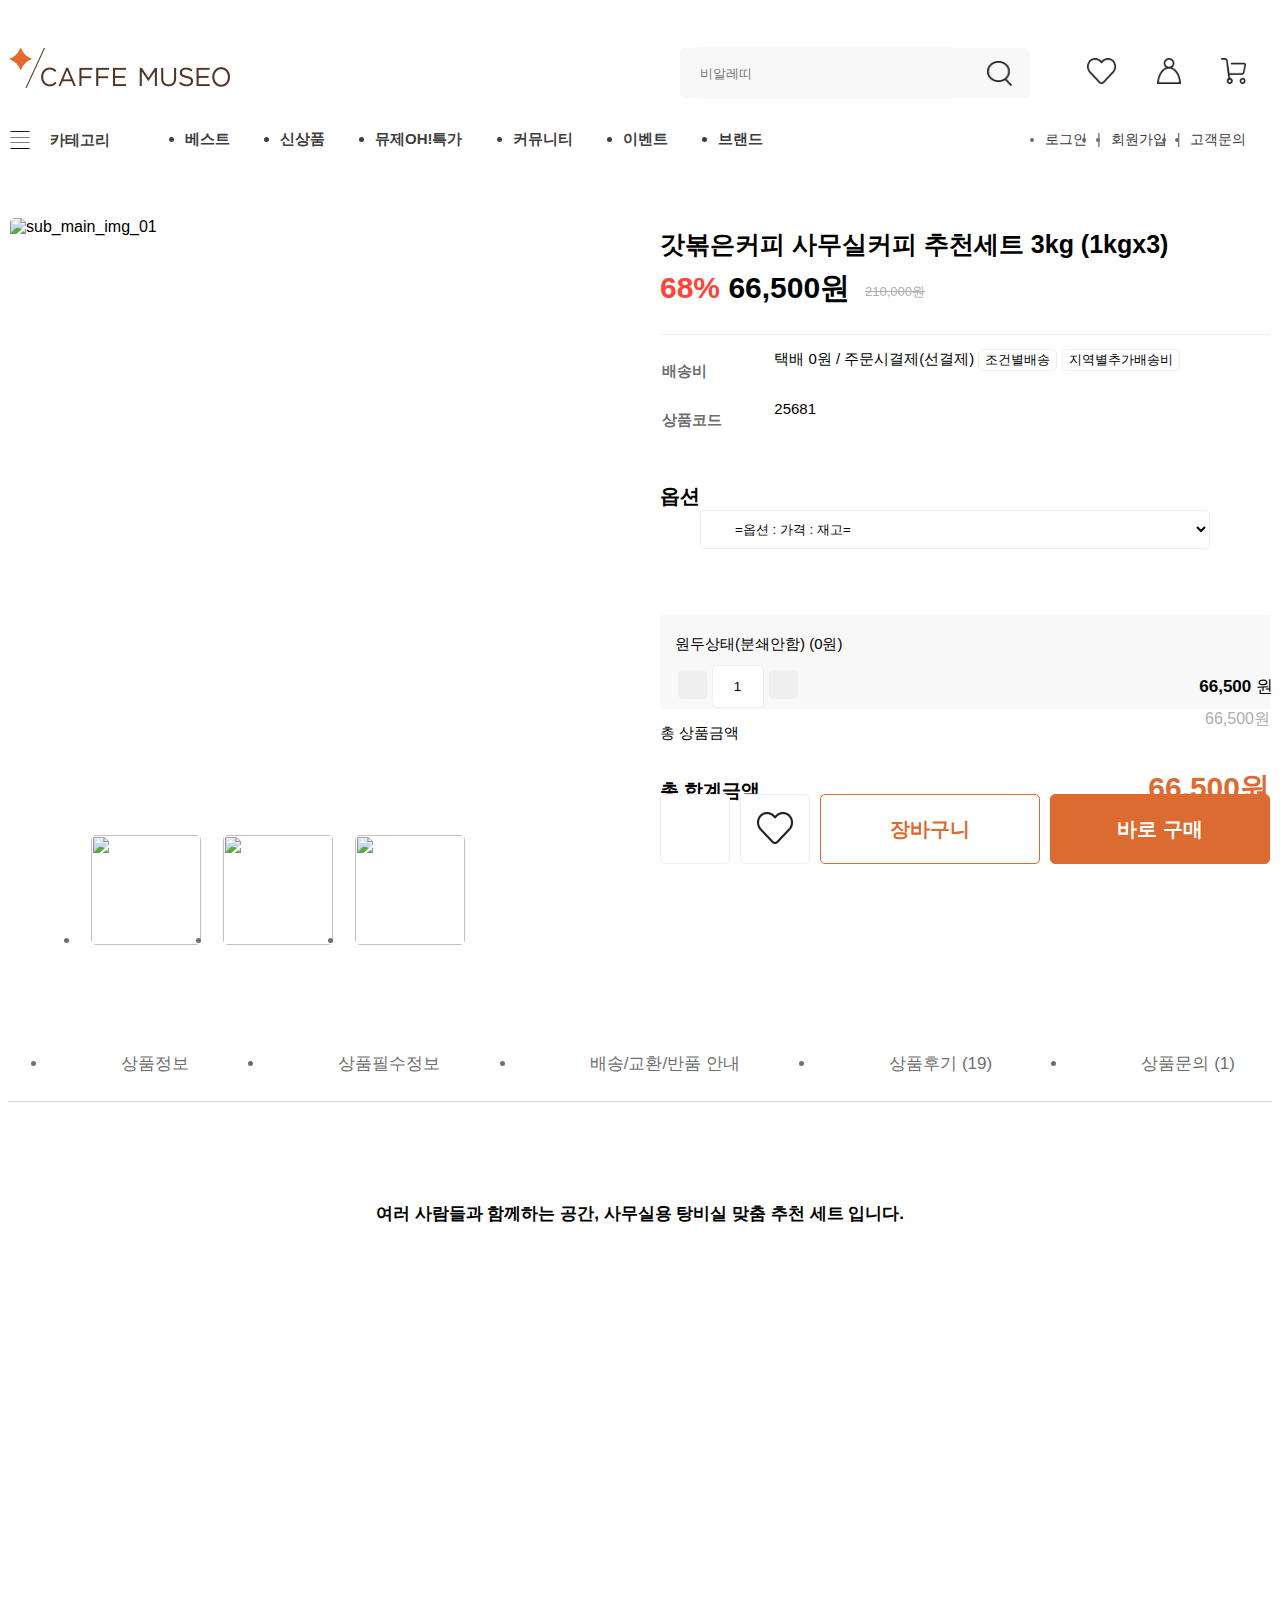
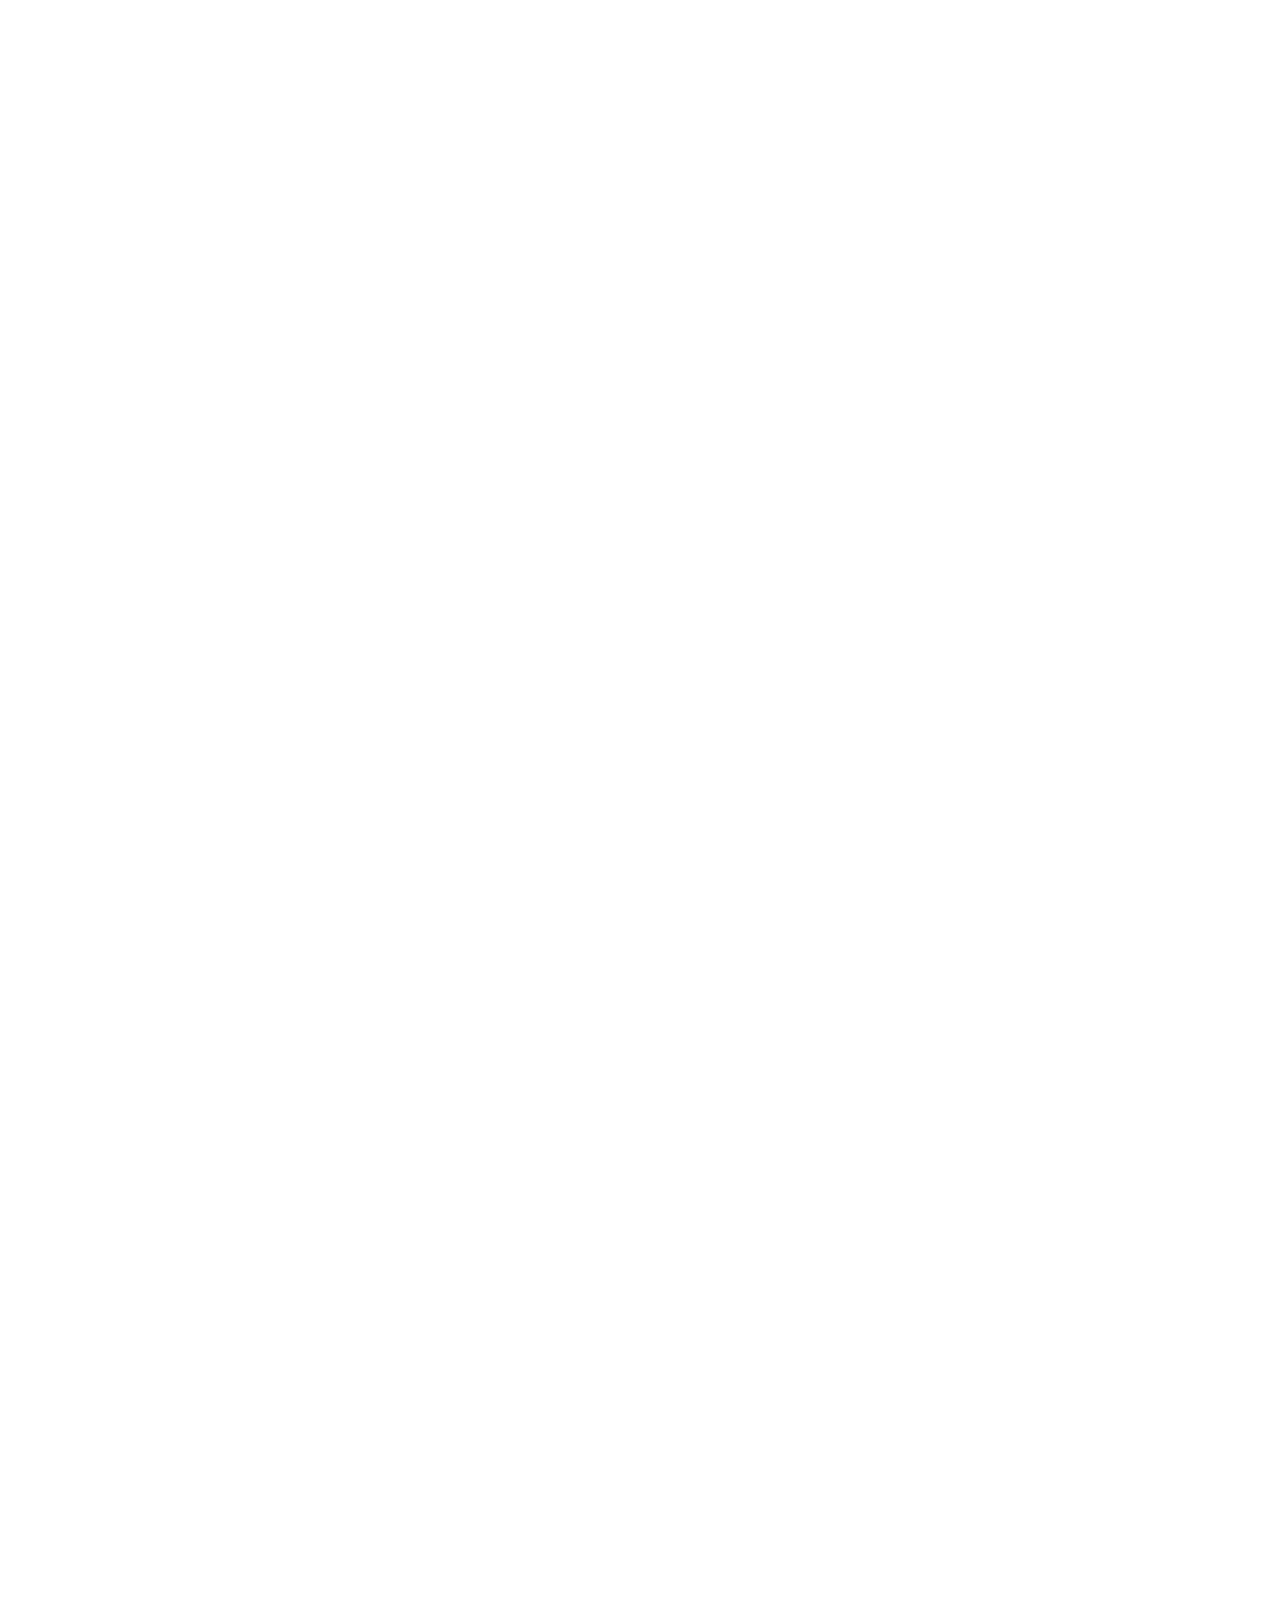
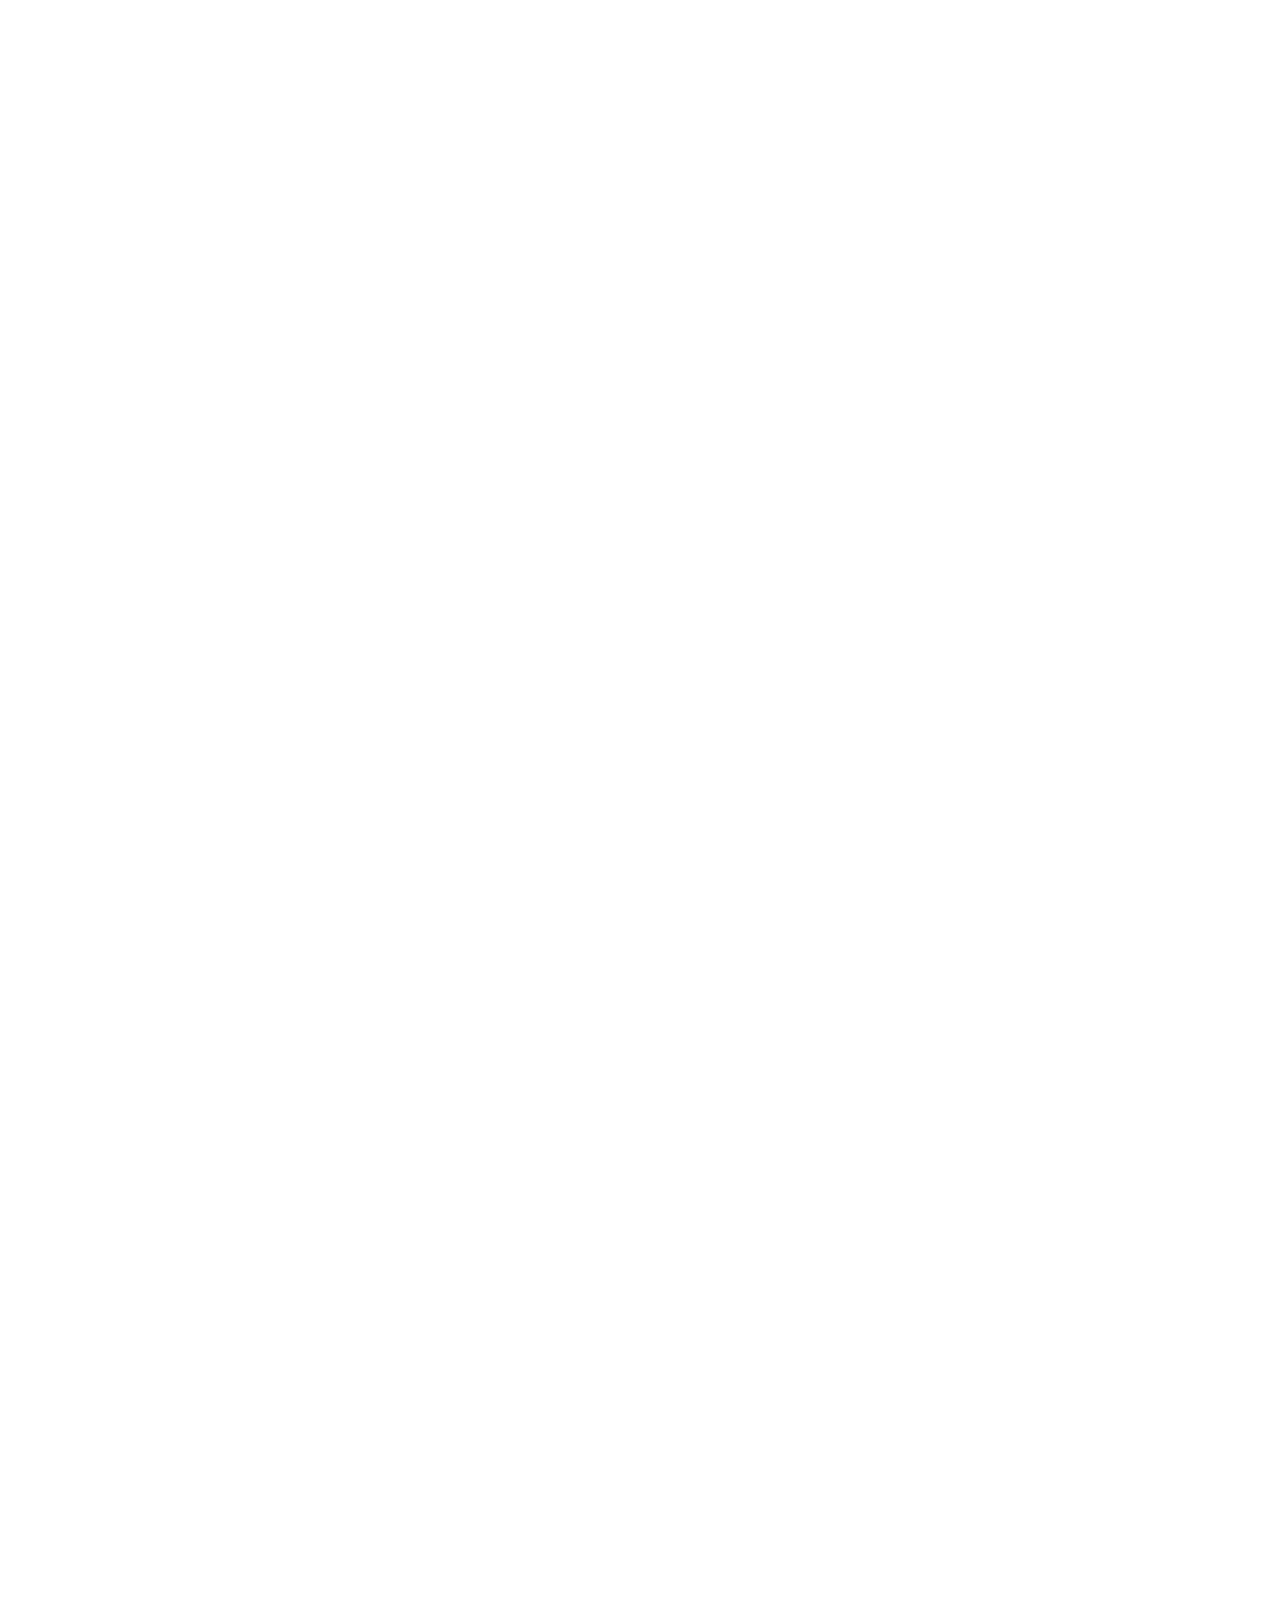
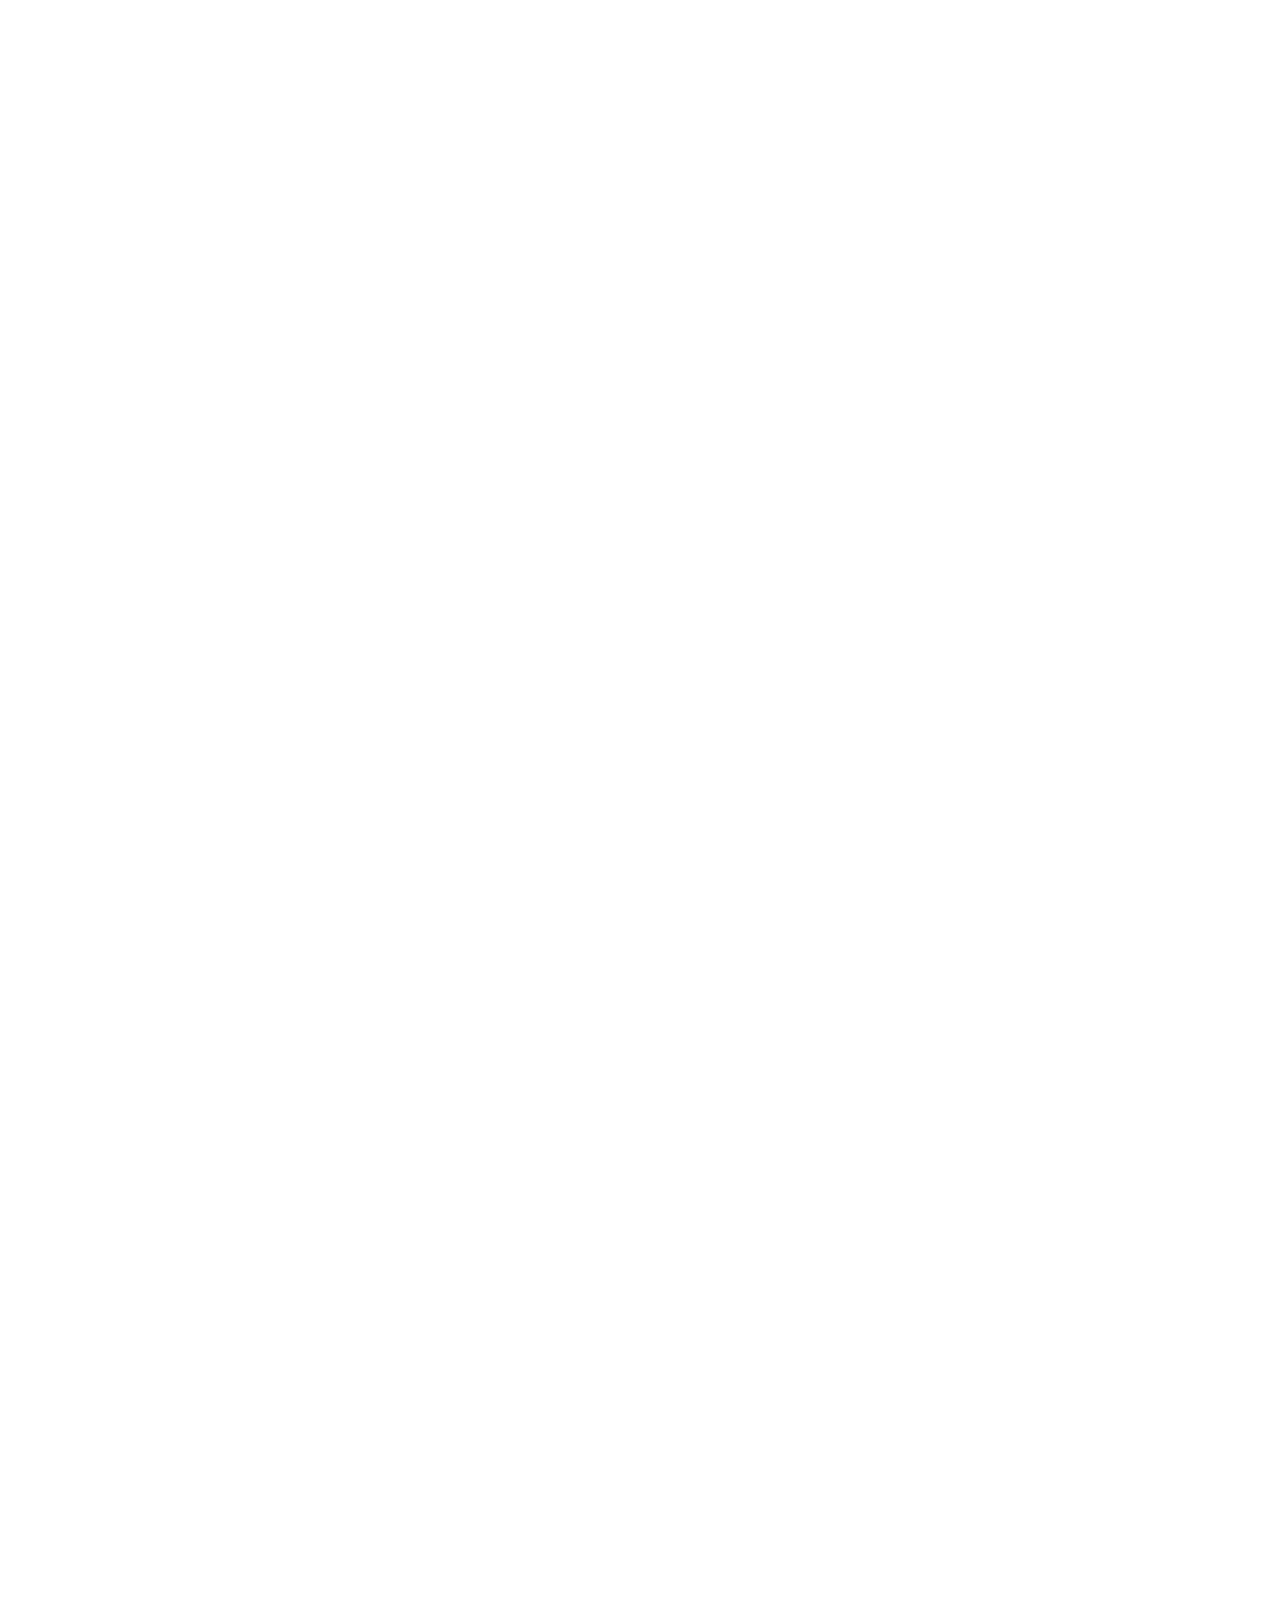
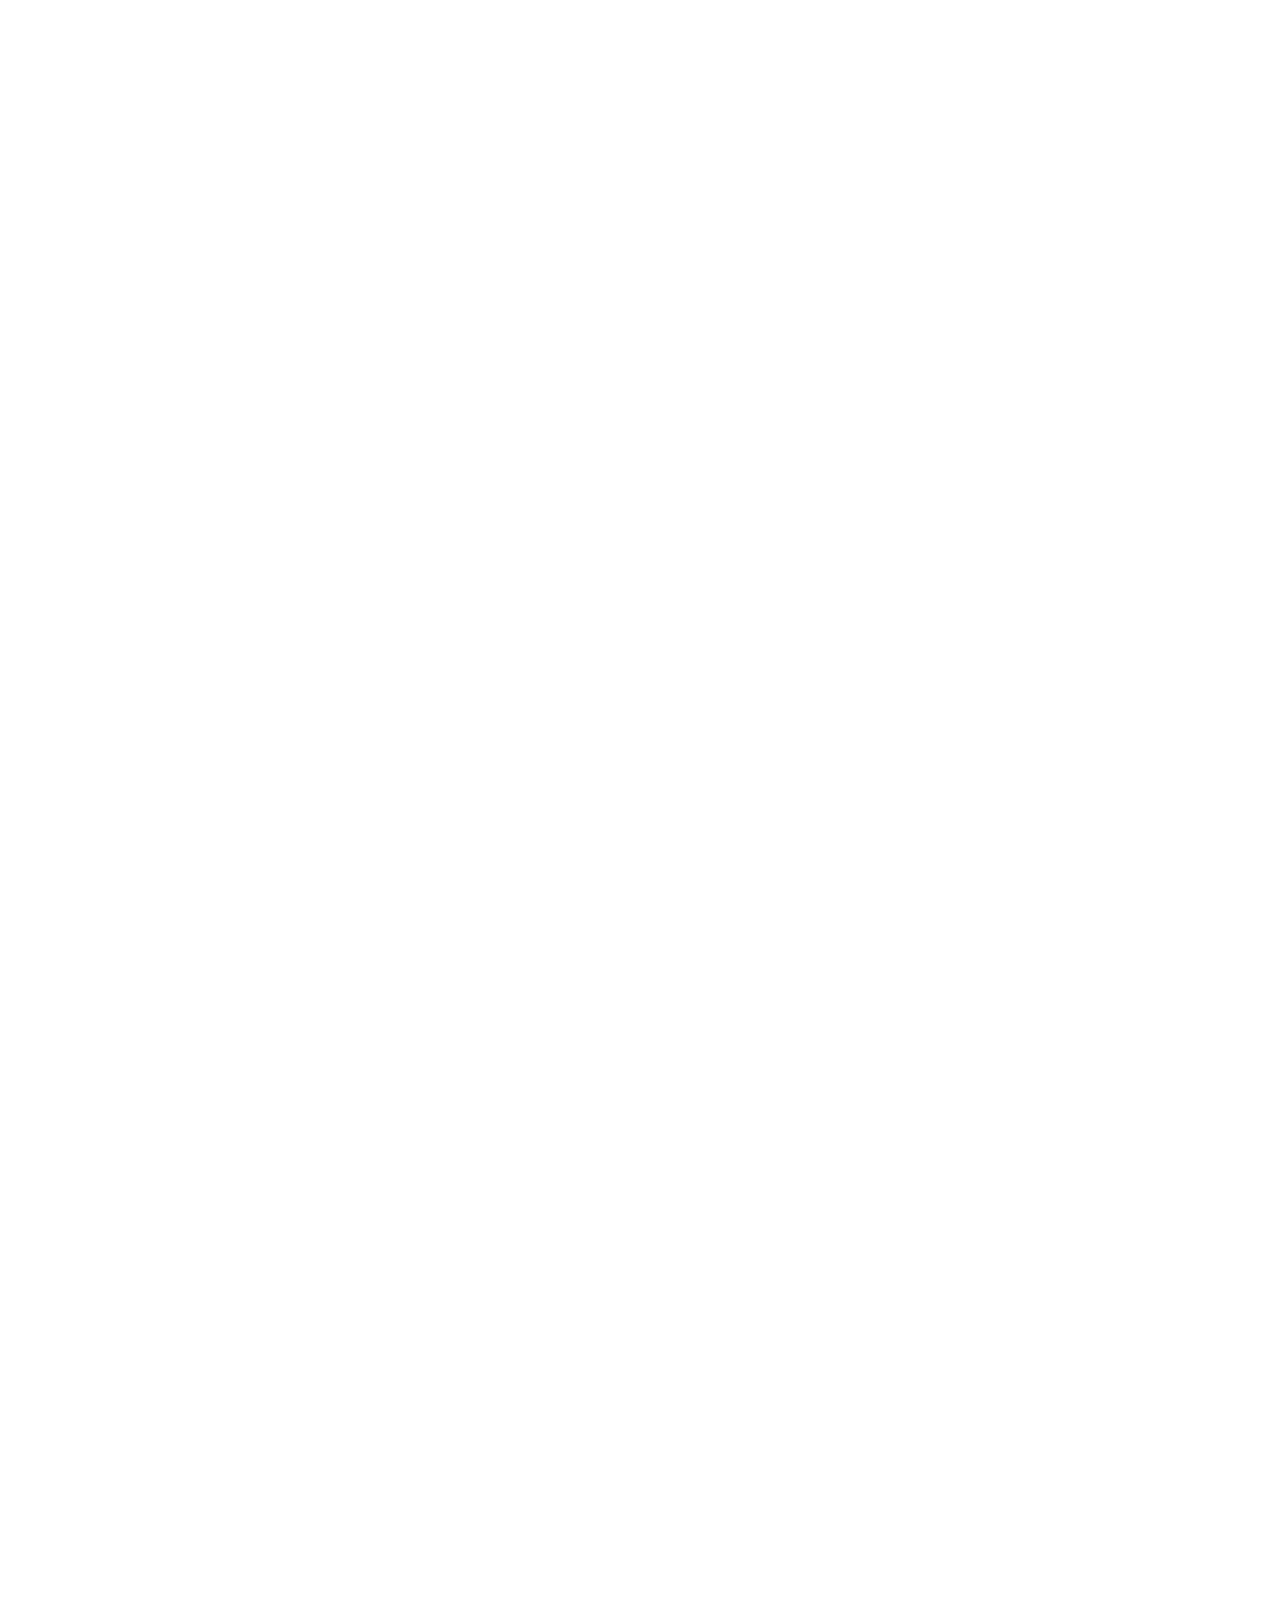
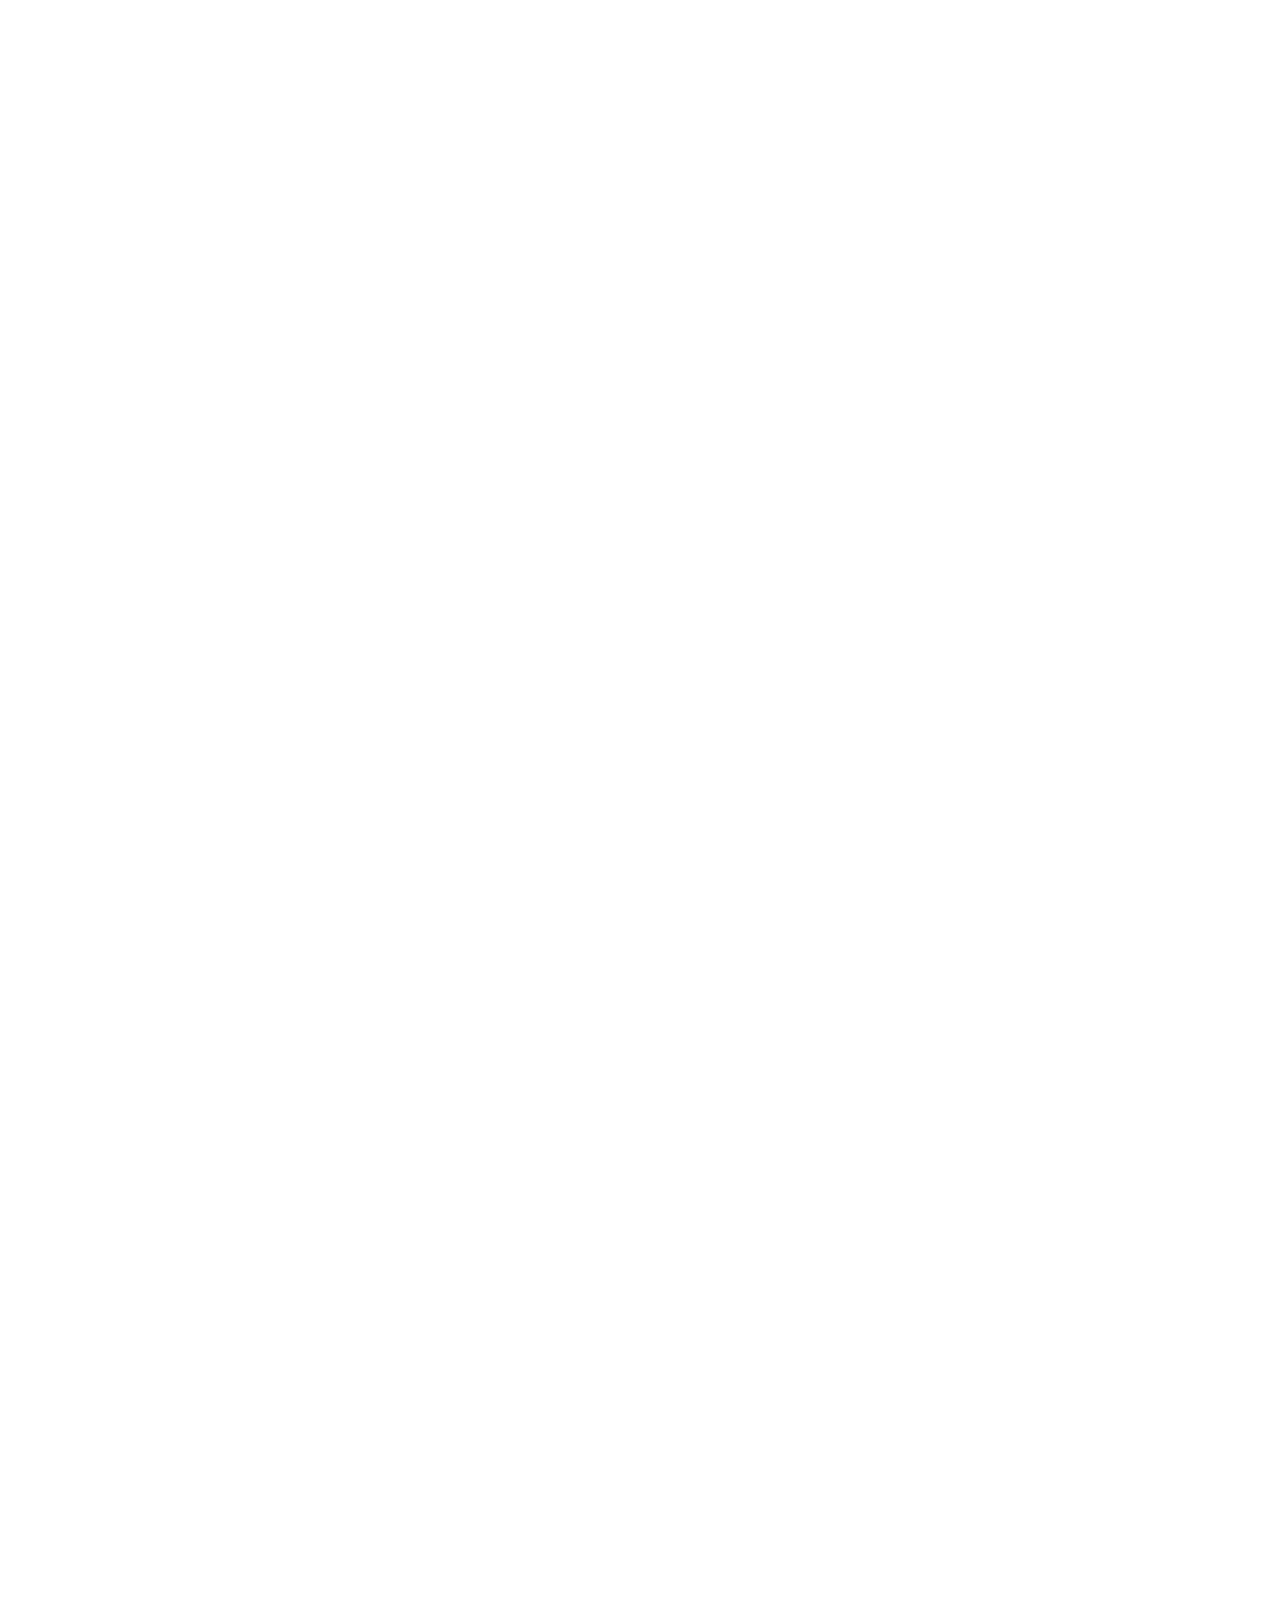
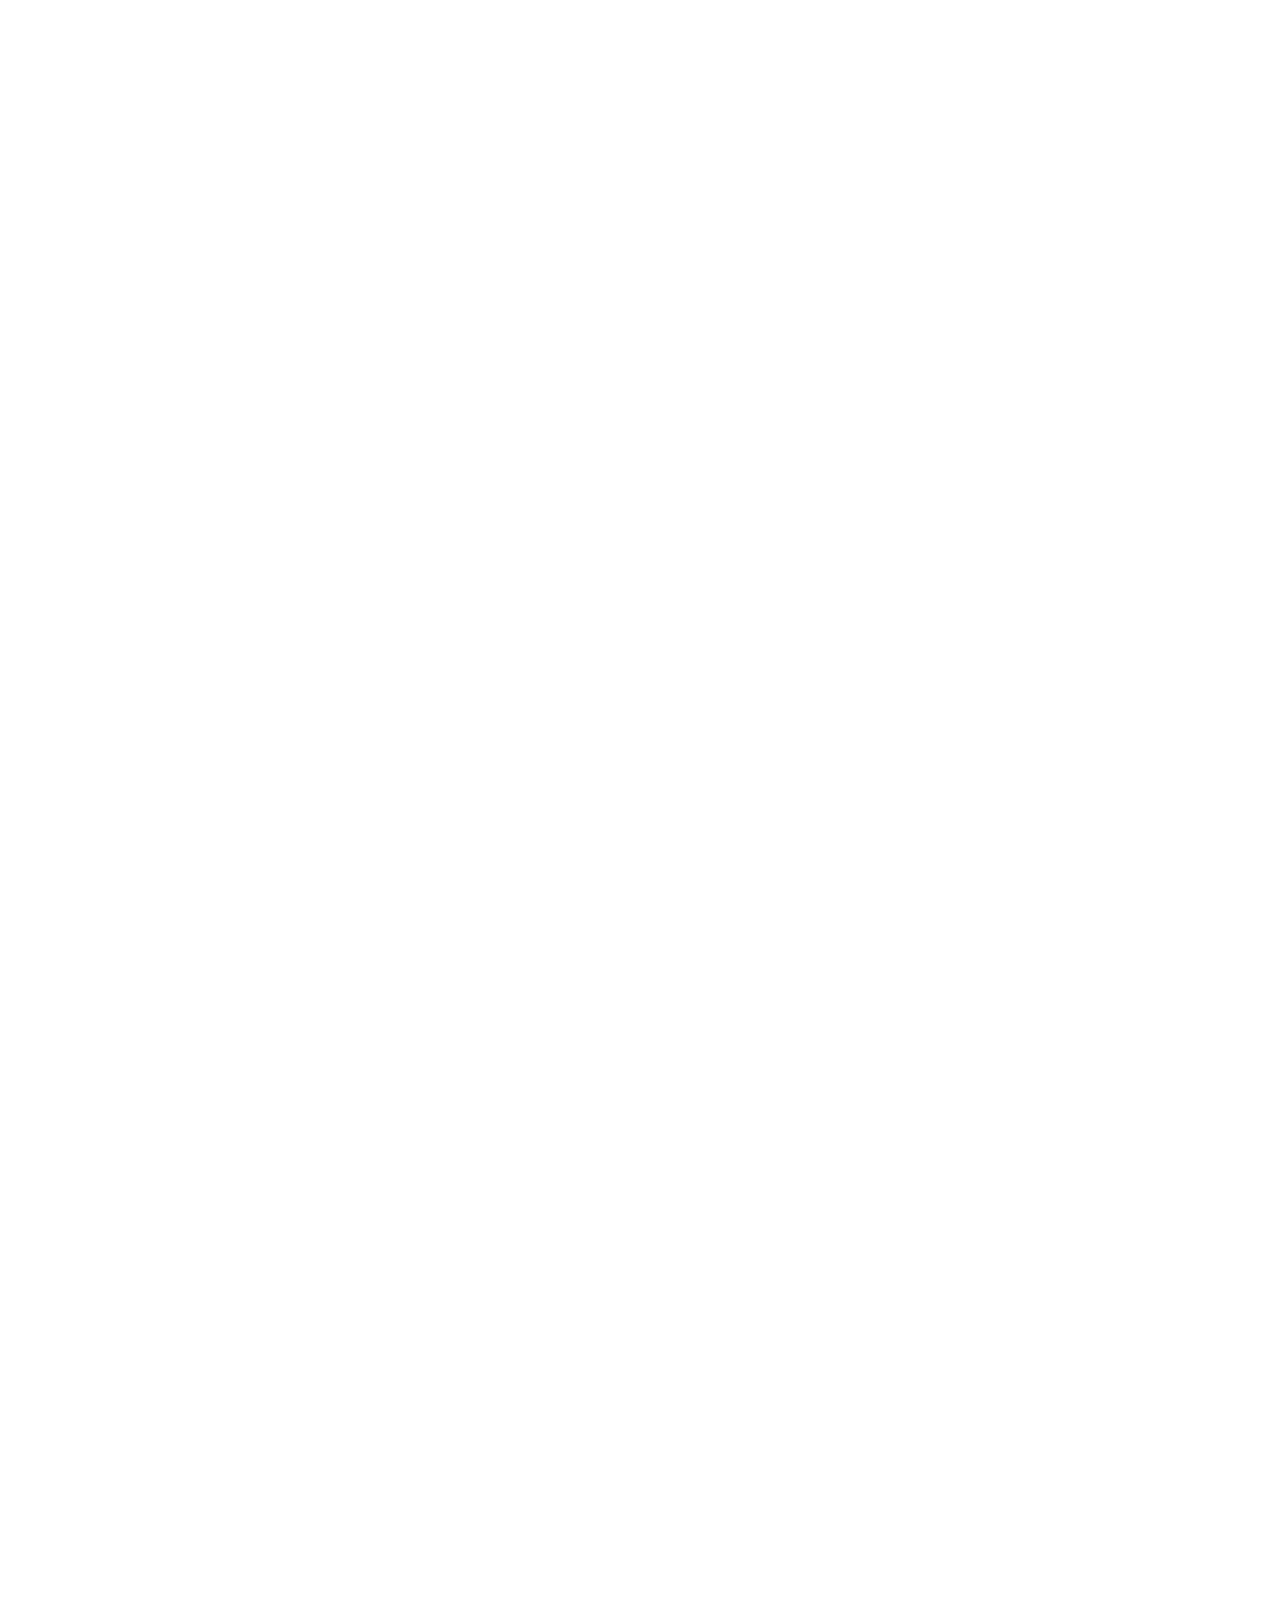
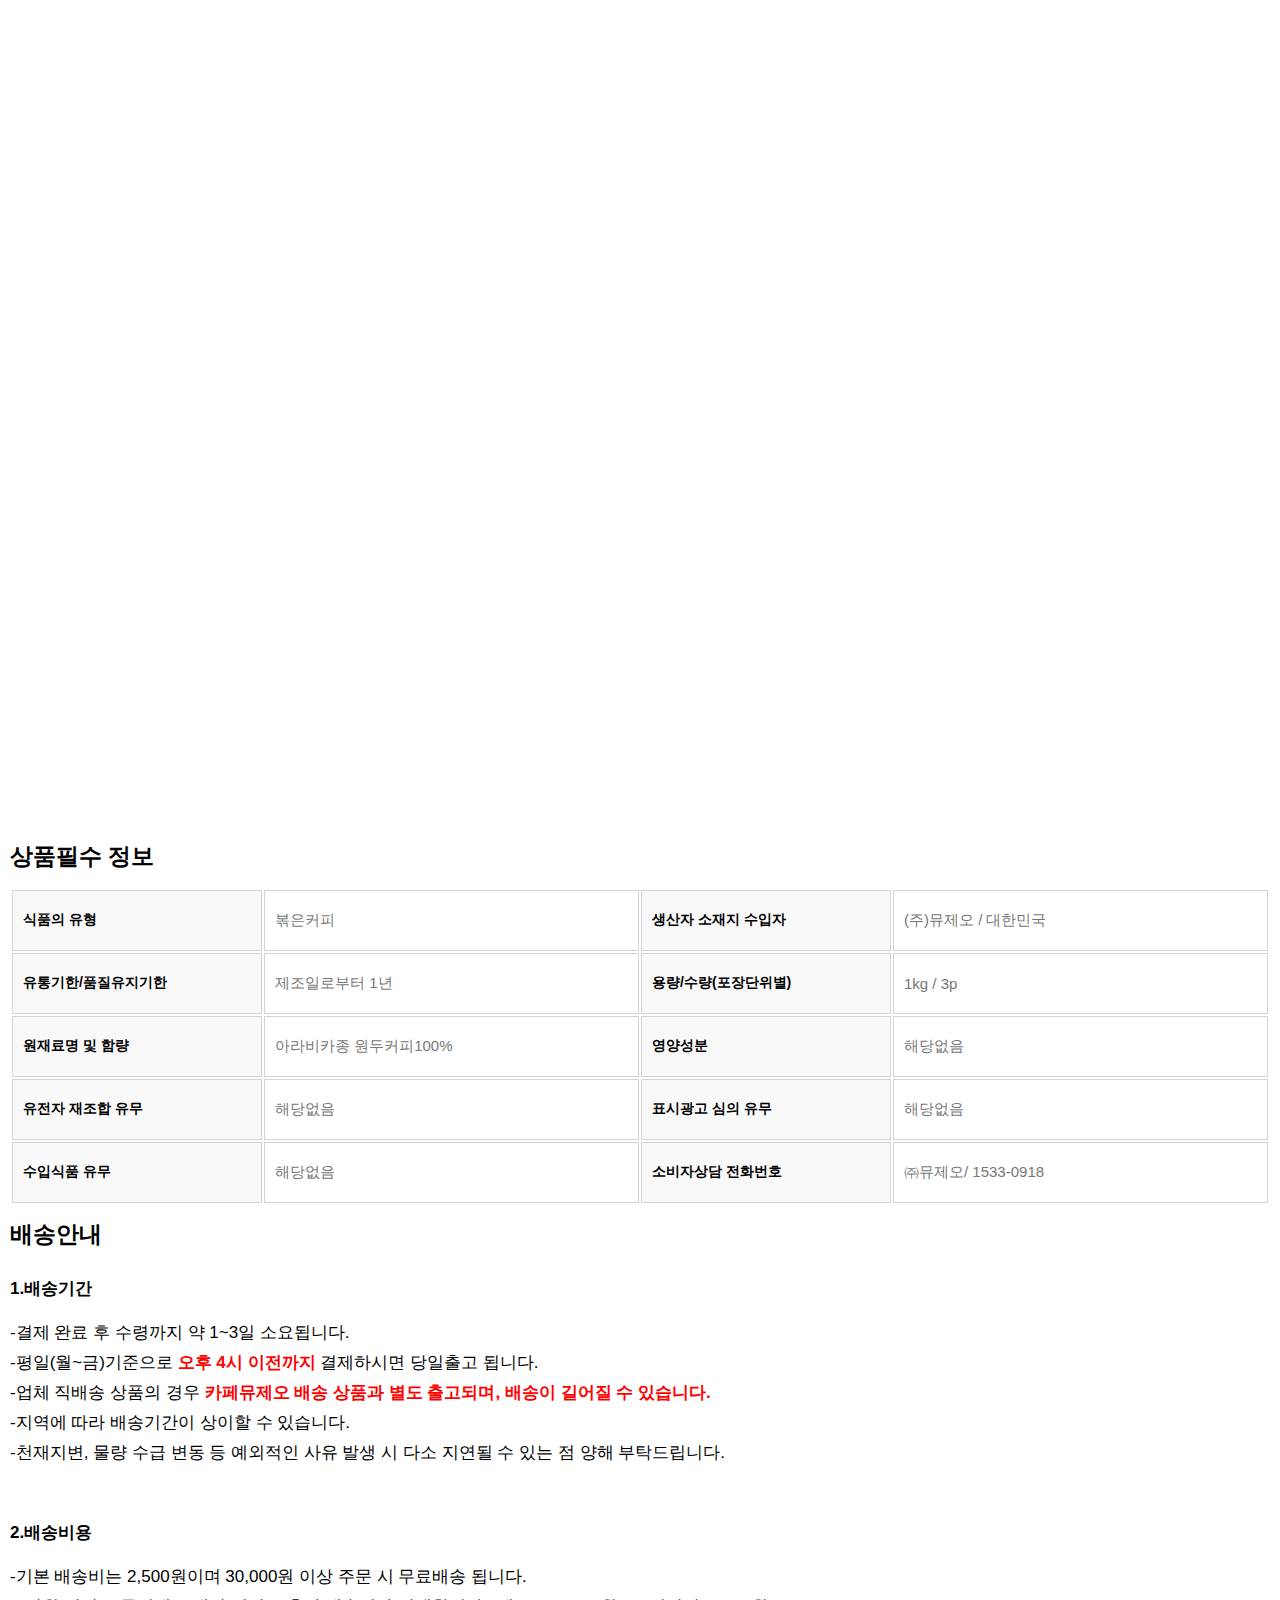
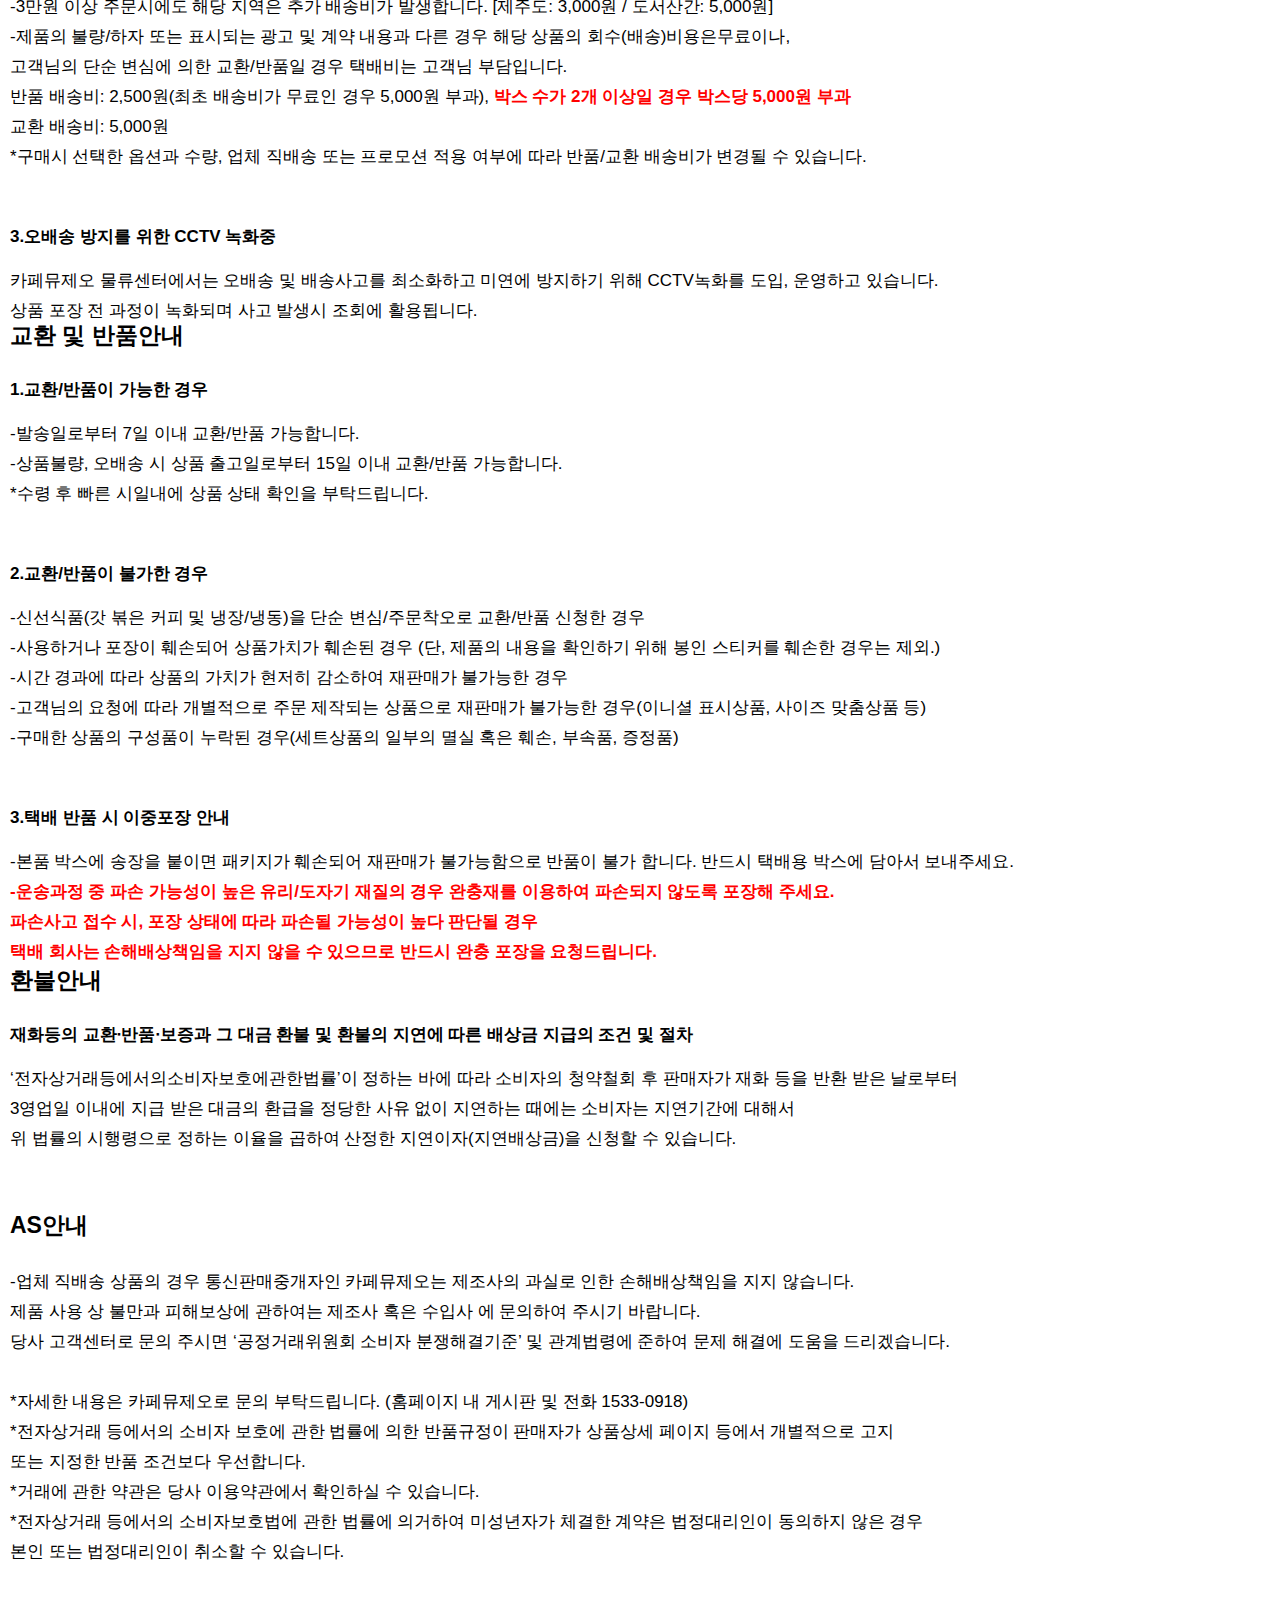
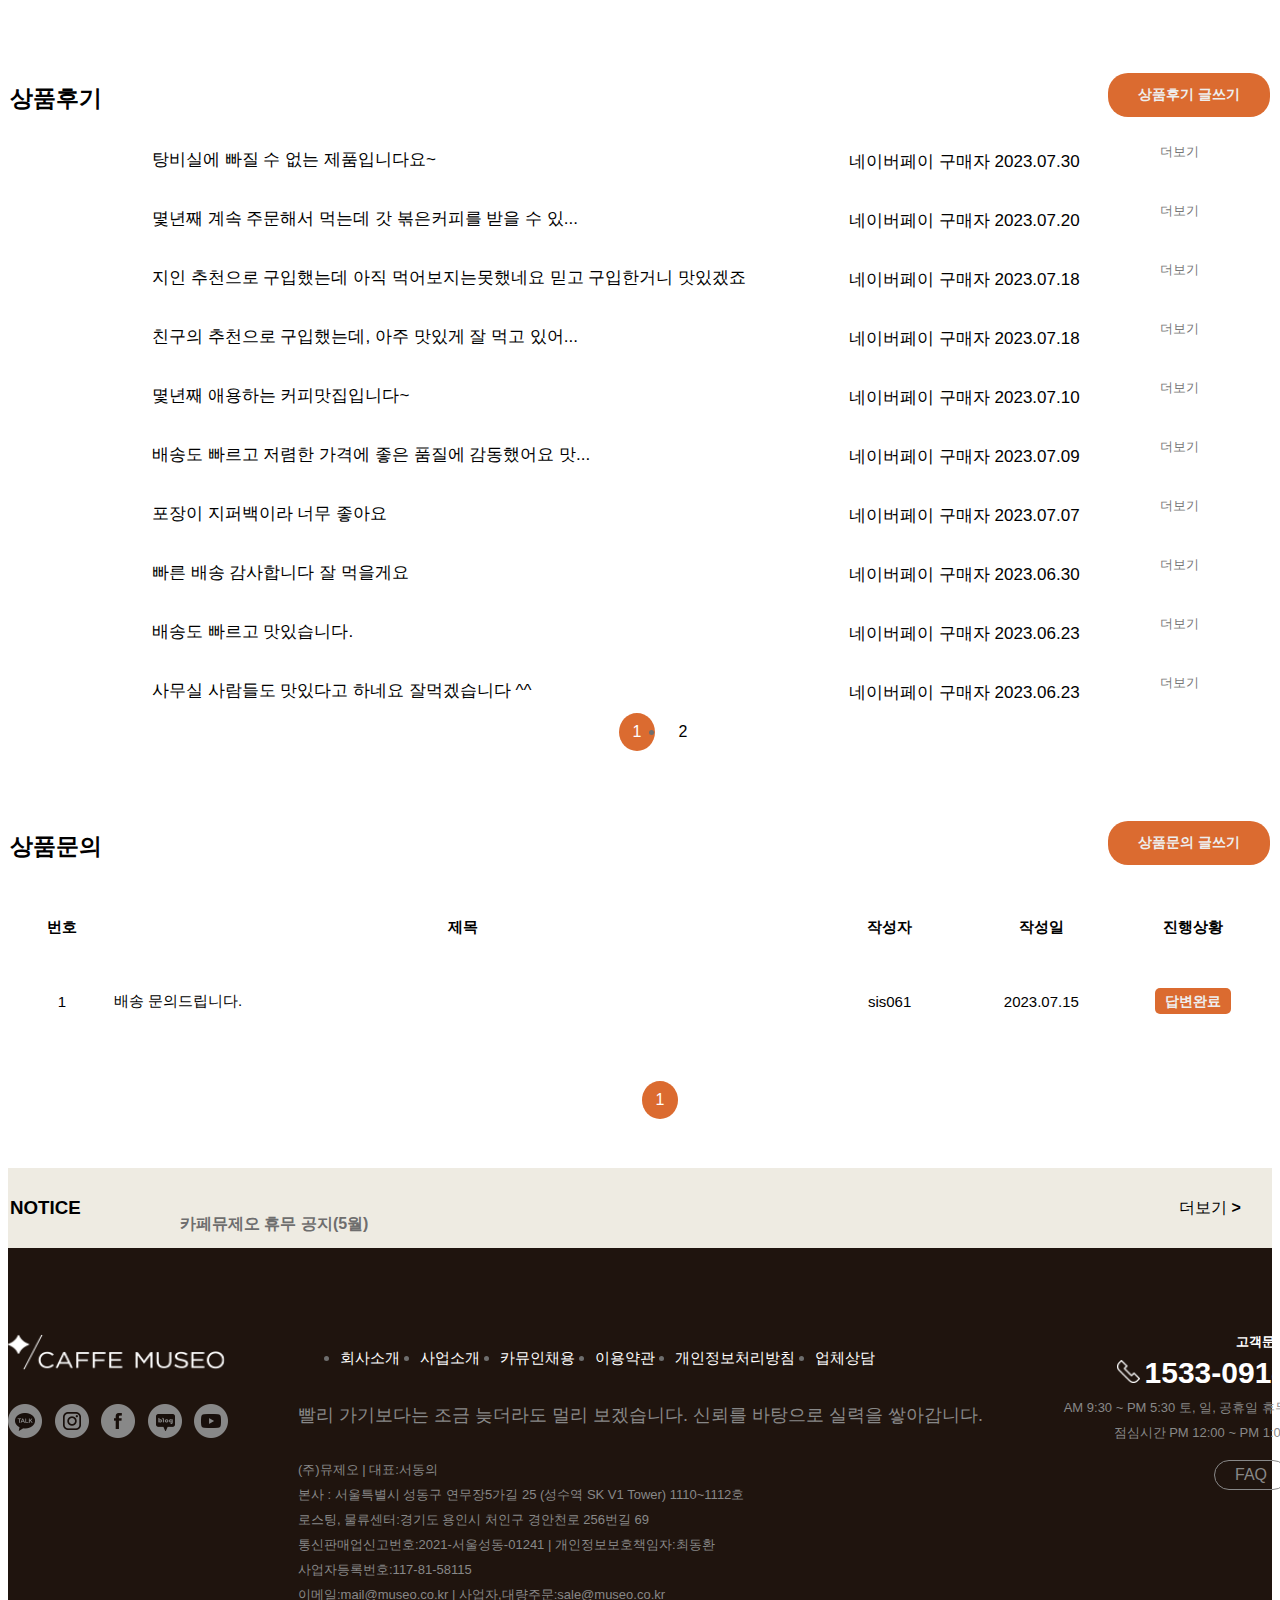
==== sub.html @ c1acbabe "first commit" ====
<!DOCTYPE html>
<html lang="en">
<head>
    <meta charset="UTF-8">
    <meta name="viewport" content="width=device-width, initial-scale=1.0">
    <title>카페뮤제오 갓볶은커피 사무실커피 추천세트 3kg (1kgx3)</title>
    <link rel="stylesheet" href="https://cdnjs.cloudflare.com/ajax/libs/meyer-reset/2.0/reset.min.css"> 
    <link rel="stylesheet" href="https://cdnjs.cloudflare.com/ajax/libs/normalize/8.0.1/normalize.min.css">
    <link href="css/common.css" rel="stylesheet">
    <link href="css/sub.css" rel="stylesheet">    

    <script src="https://ajax.aspnetcdn.com/ajax/jQuery/jquery-3.6.0.min.js"></script>
    <script src="js/category.js"></script>
    <script src="js/footer_info_list_slider.js"></script>
</head>
<body>
    <!--헤더-->
    <header>
        <div id="header_box">
            <div id="logo">
                <a href="index.html" target="_self"><img src="img/logo.png" alt="로고"></a>
            </div>
            <div id="searchbar">
                <input type="text" name="search" placeholder="비알레띠">
                <a href="#"><img src="img/searchbar.png" alt="검색돋보기"></a>
            </div>
            <div id="header_icon">
                <a href="#"><img src="img/heart.png" alt="찜"></a>
                <a href="#"><img src="img/user.png" alt="개인정보"></a>
                <a href="#"><img src="img/cart.png" alt="장바구니"></a>
            </div>
        </div>

        <div id="header_gnb">
            <nav>
                <img src="img/menu.png" alt="전체카테고리" class="categ_all"> <span class="categ_all">카테고리</span>
                <ul id="nav_top">
                    <li><a href="sub.html" target="_self">베스트</a></li>
                    <li><a href="sub.html" target="_self">신상품</a></li>
                    <li><a href="sub.html" target="_self">뮤제OH!특가</a></li>
                    <li><a href="sub.html" target="_self">커뮤니티</a></li>
                    <li><a href="sub.html" target="_self">이벤트</a></li>
                    <li><a href="sub.html" target="_self">브랜드</a></li>
                </ul>
            </nav>

            <div id="login">
                <ul id="login_ul">
                    <li><a href="#">로그인</a></li>
                    <li class="login_vert_line">|</li>
                    <li><a href="#">회원가입</a></li>
                    <li class="login_vert_line">|</li>
                    <li><a href="#">고객문의</a></li>
                </ul>
            </div>
        </div>

        <div id="nav_slide_wrap">
            <ul id="nav_slide">
                <li class="nav_slide_title"> 커피 <span class="nav_slide_arrow"><a href="sub.html" target="_self">&gt;</a></span>
                    <ul class="nav_slide_sub" id="nav_slide_sub_01">
                        <li><a href="#">스페셜티커피</a><li>
                        <li><a href="#">뮤제오블렌드</a><li>
                        <li><a href="#">싱글오리진</a><li>
                        <li><a href="#">아프리카</a><li>
                        <li><a href="#">아시아/태평양</a><li>
                        <li><a href="#">중남미</a><li>
                        <li><a href="#">디카페인</a><li>
                        <li><a href="#">추천세트</a><li>
                        <li><a href="#">카뮤 드립백</a><li>
                        <li><a href="#">카뮤 티백</a><li>
                        <li><a href="#">카뮤 캡슐</a><li>
                        <li><a href="#">카뮤 선물세트</a><li>
                        <li><a href="#">브랜드커피</a><li>
                    </ul>
                </a><li>

                <li class="nav_slide_title"> 생두 <span class="nav_slide_arrow"><a href="sub.html" target="_self">&gt;</a></span>
                    <ul class="nav_slide_sub" id="nav_slide_sub_02">
                        <li><a href="#">아프리카</a><li>
                        <li><a href="#">중남미</a><li>
                        <li><a href="#">아시아 외</a><li>
                        <li><a href="#">디카페인</a><li>
                        <li><a href="#">뮤제오셀렉션</a><li>
                        <li><a href="#">생두자루/트레이</a><li>
                        <li><a href="#">커피봉투/스티커/기타</a><li>
                    </ul>
                </a><li>

                <li class="nav_slide_title"> 핸드드립 <span class="nav_slide_arrow"><a href="sub.html" target="_self">&gt;</a></span>
                    <ul class="nav_slide_sub" id="nav_slide_sub_03">
                        <li><a href="#">드립세트</a><li>
                        <li><a href="#">드리퍼</a><li>
                        <li><a href="#">여과지</a><li>
                        <li><a href="#">드립서버</a><li>
                        <li><a href="#">드립포트</a><li>
                        <li><a href="#">핸드밀</a><li>
                        <li><a href="#">전동 핸드밀</a><li>
                        <li><a href="#">드립/드립백 거치대</a><li>
                        <li><a href="#">더치/워터드립</a><li>
                    </ul>
                </a><li>

                <li class="nav_slide_title"> 커피추출용품 <span class="nav_slide_arrow"><a href="sub.html" target="_self">&gt;</a></span>
                    <ul class="nav_slide_sub" id="nav_slide_sub_04">
                        <li><a href="#">포카포트</a><li>
                        <li><a href="#">아웃도어용 추출기</a><li>
                        <li><a href="#">에어로프레스</a><li>
                        <li><a href="#">프렌치프레스</a><li>
                        <li><a href="#">침출식</a><li>
                        <li><a href="#">사이폰</a><li>
                        <li><a href="#">소모품/부품</a><li>
                        <li><a href="#">가스켓</a><li>
                        <li><a href="#">그 외</a><li>
                    </ul>
                </a><li>

                <li class="nav_slide_title"> 잔/텀블러 <span class="nav_slide_arrow"><a href="sub.html" target="_self">&gt;</a></span>
                    <ul class="nav_slide_sub" id="nav_slide_sub_05">
                        <li><a href="#">에스프레소잔</a><li>
                        <li><a href="#">카푸치노잔</a><li>
                        <li><a href="#">카페라떼잔</a><li>
                        <li><a href="#">찻잔</a><li>
                        <li><a href="#">머그잔</a><li>
                        <li><a href="#">유리컵</a><li>
                        <li><a href="#">와인/고블렛잔</a><li>
                        <li><a href="#">리유저블컵</a><li>
                        <li><a href="#">보온보냉 텀블러</a><li>
                        <li><a href="#">기타 잔</a><li>
                    </ul>
                </a><li>

                <li class="nav_slide_title"> 바리스타/카페용품 <span class="nav_slide_arrow"><a href="sub.html" target="_self">&gt;</a></span>
                    <ul class="nav_slide_sub" id="nav_slide_sub_06">
                        <li><a href="#">탬퍼</a><li>
                        <li><a href="#">머신 액세서리</a><li>
                        <li><a href="#">머신 클리너</a><li>
                        <li><a href="#">스팀피처</a><li>
                        <li><a href="#">진동벨</a><li>
                        <li><a href="#">도서</a><li>

                    </ul>
                </li>
            </ul>
            <img src="img/cancel.png" alt="닫기" class="icon_cancel">
        </div>

    </header>

    <!--서브 섹션 시작-->
    
    <section>
        <!--서브 메인 -->
        <div id="sub_content">
            <div id="sub_main_img_top_left">
                <!--이미지 전환 나중에 자바로 할 것-->
                <div class="imgbox">
                <img src="img/sub_main_img_01.jpg" alt="sub_main_img_01">
                </div>
                <div class="sub_img_select">
                    <ul>
                        <li><button type="button" value="sub_main_img_01"><img src="img/sub_main_img_01.jpg" alt=""></button></li>
                        <li><button type="button" value="sub_main_img_02"><img src="img/sub_main_img_02.jpg" alt=""></button></li>
                        <li><button type="button" value="sub_main_img_03"><img src="img/sub_main_img_03.jpg" alt=""></button></li>
                    </ul>
                </div>
            </div>
            <div id="sub_main_top_right">
                <h1>갓볶은커피 사무실커피 추천세트 3kg (1kgx3)</h1>
                <span>66,500원</span>
                <p>210,000원</p>
                <table id="sub_main_deliver" >
                    <tr>
                        <th>배송비</th>
                        <td>
                            택배 0원 / 주문시결제(선결제)
                            <input type="button" name="deliver_pay" value="조건별배송">
                            <input type="button" name="deliver_location" value="지역별추가배송비">
                        </td>
                    </tr>
                    <tr>
                        <th>상품코드</th>
                        <td>25681</td>
                    </tr>
                </table>
                <div id="sub_main_option">
                    <dl>
                        <dt>옵션</dt>
                        <dd>
                            <select name="option" id="sub_main_item_option">
                                
                                <option value="=옵션 : 가격 : 재고=">=옵션 : 가격 : 재고=</option>
                                <option value="원두상태(분쇄안함)">원두상태(분쇄안함)</option>
                                <option value="드립용 분쇄(커피메이커겸용) ">드립용 분쇄(커피메이커겸용) </option>
                                <option value="모카포트용 분쇄">모카포트용 분쇄</option>
                                <option value="에스프레소머신용 분쇄">에스프레소머신용 분쇄</option>
                                <option value="프렌치프레스용 분쇄">프렌치프레스용 분쇄</option>
                                <option value="더치용 분쇄">더치용 분쇄</option>
                            </select>
                        </dd>
                    </dl>
                    <div id="sub_main_item_cart">
                        <span id="cart_tit">원두상태(분쇄안함) (0원)</span>
                        <button type="button" class="cancel_btn"><img src="img/ico_cart_del.png" alt=""></button>
                        <div id="count_box">
                            <button type="button" style="background-image: url(img/btn_count_down.png);"></button>
                            <input type="text" name="goodscount 1" value="1" class="goodscount_text">
                            <button type="button" style="background-image: url(img/btn_count_up.png);"></button>
                        </div>
                        <div class="item_choice_price"> <strong>66,500</strong> 원 </div>
                    </div>
                </div>
                <div id="sub_main_sum">
                    <div id="sum_item_box">
                        <p>총 상품금액</p>
                        <span class="sum_item">66,500원</span>
                    </div>
                    <div id="sum_total_box">
                        <h3>총 합계금액</h3>
                        <span class="sum_total">66,500원</span>
                    </div>
                </div>
                <div id="sub_main_btn">
                    <button class="btn_icon"><img src="img/ico_goods_share.png" alt=""></button>
                    <button class="btn_icon"><img src="img/heart.png" alt=""></button>
                    <button class="btn_cart">장바구니</button>
                    <button class="btn_purchase">바로 구매</button>
                </div>
            </div>
        </div>

        <!-- 네비 목록 -->
        <div id="sub_nav">
            <ul class="sub_nav_ul">
                <a href="#sub_item_info" target="_self"><li>상품정보</li></a>
                <a href="#sub_item_mustknown" target="_self"><li >상품필수정보</li></a>
                <a href="#sub_item_deliver" target="_self"><li >배송/교환/반품 안내</li></a>
                <a href="#sub_item_review" target="_self"><li >상품후기 (19)</li></a>
                <a href="#sub_item_request" target="_self"><li >상품문의 (1)</li></a>
            </ul>
        </div>

        <!--상품정보 이미지 나열-->
        <div id="sub_item_info">
            <h3>여러 사람들과 함께하는 공간, 사무실용 탕비실 맞춤 추천 세트 입니다.</h3>
            <img src="img/sub_info_01.jpg" alt="">
            <img src="img/sub_info_02.jpg" alt="">
            <img src="img/sub_info_03.jpg" alt="">
            <img src="img/sub_info_04.jpg" alt="">
            <img src="img/sub_info_05.jpg" alt="">
            <img src="img/sub_info_06.jpg" alt="">
            <img src="img/sub_info_07.jpg" alt="">
            <img src="img/sub_info_08.jpg" alt="">
            <img src="img/sub_info_09.jpg" alt="">
        </div>

        <!--상품필수정보 table-->
        <div id="sub_item_mustknown">
            <h1>상품필수 정보</h1>
            <table>
                <tr>
                    <th class="mustknown_th">식품의 유형</th>
                    <td class="mustknown_td">볶은커피</td>
                    <th class="mustknown_th">생산자 소재지 수입자</th>
                    <td class="mustknown_td">(주)뮤제오 / 대한민국</td>
                </tr>
                <tr>
                    <th class="mustknown_th">유통기한/품질유지기한</th>
                    <td class="mustknown_td">제조일로부터 1년</td>
                    <th class="mustknown_th">용량/수량(포장단위별)</th>
                    <td class="mustknown_td">1kg / 3p</td>
                </tr>
                <tr>
                    <th class="mustknown_th">원재료명 및 함량</th>
                    <td class="mustknown_td">아라비카종 원두커피100%</td>
                    <th class="mustknown_th">영양성분</th>
                    <td class="mustknown_td">해당없음</td>
                </tr>
                <tr>
                    <th class="mustknown_th">유전자 재조합 유무</th>
                    <td class="mustknown_td">해당없음</td>
                    <th class="mustknown_th">표시광고 심의 유무</th>
                    <td class="mustknown_td">해당없음</td>
                </tr>
                <tr>
                    <th class="mustknown_th">수입식품 유무</th>
                    <td class="mustknown_td">해당없음</td>
                    <th class="mustknown_th">소비자상담 전화번호</th>
                    <td class="mustknown_td">㈜뮤제오/ 1533-0918</td>
                </tr>
            </table>
        </div>

        <!--배송/교환/반품안내 시작-->
        <!--배송 안내-->
        <div id="sub_item_deliver">
            <h1 class="sub_shipping_h1">배송안내</h1>
            <h3 class="sub_shipping_h3">1.배송기간 </h3>
            <p class="sub_shipping_p">-결제 완료 후 수령까지 약 1~3일 소요됩니다. <br>

                -평일(월~금)기준으로 <span style="color: red; font-weight: bold;">오후 4시 이전까지</span> 결제하시면 당일출고 됩니다.<br>
                
                -업체 직배송 상품의 경우 <span style="color: red; font-weight: bold;">카페뮤제오 배송 상품과 별도 출고되며, 배송이 길어질 수 있습니다.</span><br>
                
                -지역에 따라 배송기간이 상이할 수 있습니다.<br>
                
                -천재지변, 물량 수급 변동 등 예외적인 사유 발생 시 다소 지연될 수 있는 점 양해 부탁드립니다.</p> <br>

            <h3 class="sub_shipping_h3">2.배송비용</h3>
            <p class="sub_shipping_p">-기본 배송비는 2,500원이며 30,000원 이상 주문 시 무료배송 됩니다.<br>

                -3만원 이상 주문시에도 해당 지역은 추가 배송비가 발생합니다. [제주도: 3,000원 / 도서산간: 5,000원]<br>
                
                -제품의 불량/하자 또는 표시되는 광고 및 계약 내용과 다른 경우 해당 상품의 회수(배송)비용은무료이나, <br>
                
                 고객님의 단순 변심에 의한 교환/반품일 경우 택배비는 고객님 부담입니다.<br>
                
                   반품 배송비: 2,500원(최초 배송비가 무료인 경우 5,000원 부과), <span style="color: red; font-weight: bold;">박스 수가 2개 이상일 경우 박스당 5,000원 부과</span><br>
                
                   교환 배송비: 5,000원<br>
                
                *구매시 선택한 옵션과 수량, 업체 직배송 또는 프로모션 적용 여부에 따라 반품/교환 배송비가 변경될 수 있습니다.</p> <br>

            <h3 class="sub_shipping_h3">3.오배송 방지를 위한 CCTV 녹화중</h3>
            <p class="sub_shipping_p">카페뮤제오 물류센터에서는 오배송 및 배송사고를 최소화하고 미연에 방지하기 위해 CCTV녹화를 도입, 운영하고 있습니다. <br>

                상품 포장 전 과정이 녹화되며 사고 발생시 조회에 활용됩니다.</p>
        </div>
    <!--교환 및 반품 안내-->
        <div id="sub_item_exchange">
            <h1 class="sub_shipping_h1">교환 및 반품안내</h1>
            <h3 class="sub_shipping_h3">1.교환/반품이 가능한 경우</h3>
            <p class="sub_shipping_p">-발송일로부터 7일 이내 교환/반품 가능합니다. <br>

                -상품불량, 오배송 시 상품 출고일로부터 15일 이내 교환/반품 가능합니다. <br>
                
                *수령 후 빠른 시일내에 상품 상태 확인을 부탁드립니다.</p> <br>

            <h3 class="sub_shipping_h3">2.교환/반품이 불가한 경우</h3>
            <p class="sub_shipping_p">-신선식품(갓 볶은 커피 및 냉장/냉동)을 단순 변심/주문착오로 교환/반품 신청한 경우 <br>

                -사용하거나 포장이 훼손되어 상품가치가 훼손된 경우 (단, 제품의 내용을 확인하기 위해 봉인 스티커를 훼손한 경우는 제외.) <br>
                
                -시간 경과에 따라 상품의 가치가 현저히 감소하여 재판매가 불가능한 경우 <br>
                
                -고객님의 요청에 따라 개별적으로 주문 제작되는 상품으로 재판매가 불가능한 경우(이니셜 표시상품, 사이즈 맞춤상품 등) <br>
                
                -구매한 상품의 구성품이 누락된 경우(세트상품의 일부의 멸실 혹은 훼손, 부속품, 증정품)</p> <br>

            <h3 class="sub_shipping_h3">3.택배 반품 시 이중포장 안내</h3>
            <p class="sub_shipping_p">-본품 박스에 송장을 붙이면 패키지가 훼손되어 재판매가 불가능함으로 반품이 불가 합니다. 반드시 택배용 박스에 담아서 보내주세요. <br>

                <span style="color: red; font-weight: bold;">-운송과정 중 파손 가능성이 높은 유리/도자기 재질의 경우 완충재를 이용하여 파손되지 않도록 포장해 주세요. <br>
                
                 파손사고 접수 시, 포장 상태에 따라 파손될 가능성이 높다 판단될 경우 <br>
                
                 택배 회사는 손해배상책임을 지지 않을 수 있으므로 반드시 완충 포장을 요청드립니다.</span> </p>
        </div>
        <!--환불 안내-->
        <div id="sub_item_refund">
            <h1 class="sub_shipping_h1">환불안내</h1>
            <h3 class="sub_shipping_h3">재화등의 교환∙반품∙보증과 그 대금 환불 및 환불의 지연에 따른 배상금 지급의 조건 및 절차 </h3>
            <p class="sub_shipping_p">‘전자상거래등에서의소비자보호에관한법률’이 정하는 바에 따라 소비자의 청약철회 후 판매자가 재화 등을 반환 받은 날로부터 <br>

                3영업일 이내에 지급 받은 대금의 환급을 정당한 사유 없이 지연하는 때에는 소비자는 지연기간에 대해서 <br>
                
                위 법률의 시행령으로 정하는 이율을 곱하여 산정한 지연이자(지연배상금)을 신청할 수 있습니다.</p>
        </div>
        <!--AS 안내-->
        <div id="sub_item_as">
            <h1 class="sub_shipping_h1">AS안내</h1>
            <p class="sub_shipping_p">-업체 직배송 상품의 경우 통신판매중개자인 카페뮤제오는 제조사의 과실로 인한 손해배상책임을 지지 않습니다. <br>

                제품 사용 상 불만과 피해보상에 관하여는 제조사 혹은 수입사 에 문의하여 주시기 바랍니다. <br>
               
                당사 고객센터로 문의 주시면 ‘공정거래위원회 소비자 분쟁해결기준’ 및 관계법령에 준하여 문제 해결에 도움을 드리겠습니다. <br>
               
                <br>
               
               *자세한 내용은 카페뮤제오로 문의 부탁드립니다. (홈페이지 내 게시판 및 전화 1533-0918) <br>
               
               *전자상거래 등에서의 소비자 보호에 관한 법률에 의한 반품규정이 판매자가 상품상세 페이지 등에서 개별적으로 고지 <br>
               
                또는 지정한 반품 조건보다 우선합니다. <br>
               
               *거래에 관한 약관은 당사 이용약관에서 확인하실 수 있습니다. <br>
               
               *전자상거래 등에서의 소비자보호법에 관한 법률에 의거하여 미성년자가 체결한 계약은 법정대리인이 동의하지 않은 경우 <br>
               
                본인 또는 법정대리인이 취소할 수 있습니다. </p>
        </div>
    <!--배송/교환/반품안내 끝-->

    <!--상품후기-->
        <div id="sub_item_review">
            <h1 class="sub_review_h1">상품후기</h1>
            <div id="btn_review_box"> <a href="#">상품후기 글쓰기</a></div>
            <div id="review_content">
                <table>
                    <tr class="review_table_tr_top">
                        <td >
                            <span id="rating_star" >
                                
                            </span>
                            <a href="#" id="review_text">
                                탕비실에 빠질 수 없는 제품입니다요~
                            </a>
                            <div id="write_info">
                                네이버페이 구매자  2023.07.30
                            </div>
                        </td>
                        <td style="width: 10%;" >
                            <button type="button" class="btn_view_more">
                                <span>더보기 </span>
                            </button>
                        </td>
                    </tr>
                    <tr class="review_table_tr">
                        <td>
                            <span id="rating_star">

                            </span> 
                            <a href="#" id="review_text">
                                몇년째 계속 주문해서 먹는데 갓 볶은커피를 받을 수 있...
                            </a> 
                            <div id="write_info">
                                네이버페이 구매자  2023.07.20
                            </div>
                        </td>
                        <td>
                            <button type="button" class="btn_view_more">
                                <span>더보기 </span>
                            </button>
                        </td>
                    </tr>
                    <tr class="review_table_tr">
                        <td>
                            <span id="rating_star">

                            </span> 
                            <a href="#" id="review_text">
                                지인 추천으로 구입했는데 아직 먹어보지는못했네요 믿고 구입한거니 맛있겠죠
                            </a> 
                            <div id="write_info">
                                네이버페이 구매자  2023.07.18
                            </div>
                        </td>
                        <td>
                            <button type="button" class="btn_view_more">
                                <span>더보기 </span>
                            </button>
                        </td>
                    </tr>
                    <tr class="review_table_tr">
                        <td>
                            <span id="rating_star">

                            </span> 
                            <a href="#" id="review_text">
                                친구의 추천으로 구입했는데, 아주 맛있게 잘 먹고 있어...
                            </a> 
                            <div id="write_info">
                                네이버페이 구매자  2023.07.18
                            </div>
                        </td>
                        <td>
                            <button type="button" class="btn_view_more">
                                <span>더보기 </span>
                            </button>
                        </td>
                    </tr>
                    <tr class="review_table_tr">
                        <td>
                            <span id="rating_star">

                            </span> 
                            <a href="#" id="review_text">
                                몇년째 애용하는 커피맛집입니다~ 
                            </a> 
                            <div id="write_info">
                                네이버페이 구매자  2023.07.10
                            </div>
                        </td>
                        <td>
                            <button type="button" class="btn_view_more">
                                <span>더보기 </span>
                            </button>
                        </td>
                    </tr>
                    <tr class="review_table_tr">
                        <td>
                            <span id="rating_star">

                            </span> 
                            <a href="#" id="review_text">
                                배송도 빠르고 저렴한 가격에 좋은 품질에 감동했어요 맛...
                            </a> 
                            <div id="write_info">
                                네이버페이 구매자  2023.07.09
                            </div>
                        </td>
                        <td>
                            <button type="button" class="btn_view_more">
                                <span>더보기 </span>
                            </button>
                        </td>
                    </tr>
                    <tr class="review_table_tr">
                        <td>
                            <span id="rating_star">

                            </span> 
                            <a href="#" id="review_text">
                                포장이 지퍼백이라 너무 좋아요
                            </a> 
                            <div id="write_info">
                                네이버페이 구매자  2023.07.07
                            </div>
                        </td>
                        <td>
                            <button type="button" class="btn_view_more">
                                <span>더보기 </span>
                            </button>
                        </td>
                    </tr>
                    <tr class="review_table_tr">
                        <td>
                            <span id="rating_star">

                            </span> 
                            <a href="#" id="review_text">
                                빠른 배송 감사합니다 잘 먹을게요
                            </a> 
                            <div id="write_info">
                                네이버페이 구매자  2023.06.30
                            </div>
                        </td>
                        <td>
                            <button type="button" class="btn_view_more">
                                <span>더보기 </span>
                            </button>
                        </td>
                    </tr>
                    <tr class="review_table_tr">
                        <td>
                            <span id="rating_star">

                            </span> 
                            <a href="#" id="review_text">
                                배송도 빠르고 맛있습니다.
                            </a> 
                            <div id="write_info">
                                네이버페이 구매자  2023.06.23
                            </div>
                        </td>
                        <td>
                            <button type="button" class="btn_view_more">
                                <span>더보기 </span>
                            </button>
                        </td>
                    </tr>
                    <tr class="review_table_tr">
                        <td>
                            <span id="rating_star">

                            </span> 
                            <a href="#" id="review_text">
                                사무실 사람들도 맛있다고 하네요 잘먹겠습니다 ^^
                            </a> 
                            <div id="write_info">
                                네이버페이 구매자  2023.06.23
                            </div>
                        </td>
                        <td>
                            <button type="button" class="btn_view_more">
                                <span>더보기 </span>
                            </button>
                        </td>
                    </tr>
                </table>
            </div>
            <div class="pagnation">
                <ul class="pag_ul">
                    <li class="pagnation_select">1</li>
                    <li class="pagnation_nonselect"><a href="#">2</a></li>
                </ul>
            </div>
        </div>

    <!--상품문의-->
    <div id="sub_item_request">
        <h1 class="sub_review_h1">상품문의</h1>
        <div id="btn_review_box"> <a href="#">상품문의 글쓰기</a></div>
        <div id="request_content">
            <table>
                <tr class="request_table_tr_top">
                    <th style="width: 8%;">번호</th>
                    <th>제목</th>
                    <th style="width: 12%;">작성자</th>
                    <th style="width: 12%;">작성일</th>
                    <th style="width: 12%;">진행상황</th>
                </tr>
                <tr class="request_table_tr">
                    <td>1</td>
                    <td> <a href="#">배송 문의드립니다.</a></td>
                    <td>sis061</td>
                    <td>2023.07.15</td>
                    <td><span class="btn_request_done">답변완료</span></td>
                </tr>
            </table>
        </div>
        <div class="pagnation">
            <ul class="pag_ul">
                <li class="pagnation_select">1</li>
            </ul>
        </div>
    </div>
    </section>


    <!--푸터-->
    <footer>
        <div id="footer_info">
            <div id="info_box">
                <h3>NOTICE</h3>
                <div class="info_list_wrap">
                    <ul id="info_list">
                        <!--리스트 이동 나중에 자바로 만들기-->
                        <li><a href="#">카페뮤제오 휴무 공지(5월)</a></li>
                        <li><a href="#">2024 설 연휴 배송 공지 </a></li>
                        <li><a href="#">4월 25일(화) 고객 상담시간 변경 안내</a></li>
                    </ul>
                </div>
                <a href="#">더보기 <span style="font-weight: bold;">></span></a>
            </div>
        </div>
        <div id="footer_content">
            <div id="footer_contentbox">
                <a href="#"><img src="img/logo_footer.png" alt=""></a>
                <div id="footer_icon">
                    <a href="#"><img src="img/ico_foot_link01.png" alt=""></a>
                    <a href="#"><img src="img/ico_foot_link02.png" alt=""></a>
                    <a href="#"><img src="img/ico_foot_link03.png" alt=""></a>
                    <a href="#"><img src="img/ico_foot_link04.png" alt=""></a>
                    <a href="#"><img src="img/ico_foot_link05.png" alt=""></a>
                </div>
                <div id="footer_nav">
                    <ul>
                        <li><a href="#">회사소개</a></li>
                        <li><a href="#">사업소개</a></li>
                        <li><a href="#">카뮤인채용</a></li>
                        <li><a href="#">이용약관</a></li>
                        <li><a href="#">개인정보처리방침</a></li>
                        <li><a href="#">업체상담</a></li>
                    </ul>
                </div>
                <div id="footer_text">
                    <span>빨리 가기보다는 조금 늦더라도 멀리 보겠습니다. 신뢰를 바탕으로 실력을 쌓아갑니다.</span>

                    <p>(주)뮤제오 | 대표:서동의 <br>
                        본사 : 서울특별시 성동구 연무장5가길 25 (성수역 SK V1 Tower) 1110~1112호 <br>
                        로스팅, 물류센터:경기도 용인시 처인구 경안천로 256번길 69 <br>
                        통신판매업신고번호:2021-서울성동-01241 | 개인정보보호책임자:최동환 <br>
                        사업자등록번호:117-81-58115 <br>
                        이메일:mail@museo.co.kr | 사업자,대량주문:sale@museo.co.kr <br>
                        팩스:02-2607-0129 <br>
                        Copyrightⓒ2002-2022 MUSEO Corp. All RIGHTS RESERVED
                    </p>
                </div>
                <div id="footer_customer">
                    <h5>고객문의</h5>
                    <img src="img/phone.png" alt="">
                    <strong>1533-0918</strong>
                    <p>AM 9:30 ~ PM 5:30 토, 일, 공휴일 휴무 <br>
                        점심시간 PM 12:00 ~ PM 1:00</p>
                    <span>FAQ</span>
                </div>
            </div>
        </div>
    </footer>
</body>
</html>
---- css/common.css ----
@charset "UTF-8";

* {
        font-family: 'Nanum Gothic', sans-serif;
        font-family: 'Noto Sans KR', sans-serif;
        font-family: 'Roboto', sans-serif;
}

/*--헤더 시작--*/
header {
        width: 100%;
        height: 160px;
        margin: 0 auto;
}

#header_box {
        width: 1260px;
        height: 97px;
        margin: 0 auto;
}

#logo {
        width: 220px;
        height: 40px;
        float: left;
        margin: 40px 0 10px 0;
}

#logo a img {
        width: 100%;
        height: 100%;
}

#searchbar {
        width: 350px;
        height: 50px;
        background-color: #F8F8F8;
        float: left;
        margin: 40px 40px 10px 450px;
        border-radius: 5px;

        display: flex;
        justify-content: space-around;
        align-items: center;
}

#searchbar input {
        float: left;
        width: 250px;
        height: 50px;
        background-color: #F8F8F8;
        border: none;
        color: #999;
        outline: none;
        font-size: 13px;
}

#searchbar a img {
        float: left;
        width: 25px;
        height: 25px;
}

#header_icon {
        width: 200px;
        height: 50px;
        float: right;
        margin: 40px 0 10px 0;

        display: flex;
        flex-flow: row;
        align-items: center;
        justify-content: space-around;

}

#header_icon>a>img {
        width: 80%;
        height: 80%;
}

/*--헤더 목록--*/

#header_gnb {
        width: 1260px;
        height: 63px;
        margin: 0 auto;

        display: flex;
        flex-flow: row;
}

#header_gnb nav {
        width: 75%;

        display: flex;
        flex-flow: row;
        justify-content: flex-start;
        align-items: center;
        position: relative;

}

#header_gnb>nav>img {
        float: left;
        width: 20px;
        height: 20px;
        margin: 0 10px 0 0;
}

#header_gnb>nav>span {
        float: left;
        text-decoration: none;
        color: #3E3E3E;
        font-weight: bold;
        font-size: 15px;
        margin: 1px 0 0 10px;
}

#nav_top {
        display: flex;
        flex-flow: row;
        margin: 0 10px;
}

#nav_top>li {
        margin: 0 25px;
        text-decoration: none;
        color: #3E3E3E;
        font-weight: bold;
}

#nav_top>li>a {
        text-decoration: none;
        color: #3E3E3E;
        font-size: 15px;
}

#nav_top>li>a:hover {
        color: #E16A2C;
}

#nav_slide_wrap {
        display: none;
        position: absolute;
        top: 160px;
        width: 100%;
        height: auto;
        background-color: #FDFDFD;
        border-top: 1px solid #eee;
        z-index: 500;
}

.categ_all:hover {
        cursor: pointer;
}

#nav_slide {
        width: 1260px;
        margin: 0 auto;

        display: flex;
        flex-flow: row;
        justify-content: space-between;
}

.nav_slide_title {
        width: 170px;
        font-size: 16px;
        font-weight: 600;
        margin-top: 30px;
        padding: 15px 5px;
}

.nav_slide_arrow {
        float: right;
        font-size: 18px;
        font-weight: lighter;
        color: #6E6E6E;
}

.nav_slide_arrow a {
        text-decoration: none;
        color: #6E6E6E;
}

.nav_slide_sub {
        font-size: 13px;
        color: #6E6E6E;
        font-weight: normal;
        border-top: 1px solid #000;
        margin-top: 10px;
}

.nav_slide_sub li {
        margin: 20px 0;
}

.nav_slide_sub li a {
        text-decoration: none;
        color: #6E6E6E;
}

.nav_slide_sub li a:hover {
        color: #E16A2C;
}

.icon_cancel {
        display: block;
        width: 40px;
        height: 40px;
        position: relative;
        left: 1850px;
        bottom: 500px;
        opacity: 0.7;
}

.icon_cancel:hover {
        cursor: pointer;
}

#login {
        width: 25%;
        display: flex;
        flex-flow: row;
        justify-content: center;
        align-items: center;
        margin: 0 0 0 200px;
}

#login_ul {
        font-size: 14px;
        width: 230px;
}

#login_ul>li {
        float: left;
        margin: 0 5px;
}

#login_ul>li>a {
        float: left;
        text-decoration: none;
        color: #373737;
}

.login_vert_line {
        float: left;
        color: #666;
}

/*--헤더 끝--*/

/*--푸터 시작--*/
footer {
        width: 100%;
        height: 603.86px;
        margin: 0 auto;
        background-color: #1F140E;
}

#footer_info {
        width: 100%;
        height: 79.91px;
        background-color: #EEEBE2;
        margin: 0 auto;
}

#info_box {
        width: 1260px;
        height: 80px;
        margin: 0 auto;

        display: flex;
        align-items: center;
}

#info_box>h3 {
        width: 100px;
        font-weight: bold;
}

.info_list_wrap {
        width: 1050px;
        height: 80px;
        overflow: hidden;
}

#info_list {
        width: 1050px;
        height: 240px;

}

#info_list>li {
        width: 1000px;
        height: 80px;

        display: flex;
        align-items: center;
        margin: 0 0 0 30px;
}

#info_list li a {
        text-decoration: none;
        color: #6E6E6E;
        font-weight: bold;
}

#info_box>a {
        float: right;
        text-decoration: none;
        color: #000;
        margin: auto;
        padding: 10px 10px 10px 0;
}

#footer_content {
        width: 100%;
        height: 544px;
        margin: 0 auto;
        background-color: #1F140E;
}

#footer_contentbox {
        width: 1280px;
        height: 369px;
        margin: 85px auto;
}

#footer_contentbox>a {
        float: left;
}

#footer_contentbox>a>img {
        float: left;
        width: 220px;
        height: 40px;
}

#footer_icon {
        float: left;
        width: 220px;
        height: 40px;
        margin: 70px 30px 0 -220px;
        display: flex;
        flex-direction: row;
        flex-wrap: wrap;
        justify-content: space-between;
        align-content: center
}

#footer_nav {
        float: left;
        width: 700px;
        height: 50px;
        margin: 0 0 0 32px;
}

#footer_nav>ul {
        float: left;
        text-decoration: none;
}

#footer_nav>ul>li {
        float: left;
        margin: 0 10px;
}

#footer_nav>ul>li>a {
        text-decoration: none;
        color: #FFFFFF;
        float: left;
        font-size: 15px;
}

#footer_text {
        float: left;
        width: 700px;
        height: 300px;
        margin: 20px 0 0 40px;
}

#footer_text>span {
        font-size: 18px;
        color: #888888;
}

#footer_text>p {
        font-size: 13px;
        margin: 30px 0;
        line-height: 25px;
        color: #888888;
}

#footer_customer {
        float: right;
        text-align: right;
        height: 300px;
        margin: -55px 0 0 0;
}

#footer_customer>h5 {
        margin: 5px 0;
        color: #FFFFFF;
}

#footer_customer>img {
        width: 23px;
        height: 23px;
        color: #FFFFFF;
}

#footer_customer>strong {
        font-size: 30px;
        color: #FFFFFF;
}

#footer_customer>p {
        font-size: 13px;
        line-height: 25px;
        color: #888888;
        margin: 5px 0 0 0;
}

#footer_customer>span {
        float: right;
        border: 1px solid #888888;
        ;
        margin: 15px 0;
        padding: 5px 20px;
        border-radius: 50px;
        color: #888888;
}

#footer_customer>span:hover{
        cursor: pointer;
}

/*--푸터 끝--*/
---- css/sub.css ----
@charset "UTF-8";

section {
    width: 100%;
    height: 15400px;
}

#sub_content {
    width: 1260px;
    height: 858px;
    margin: 0 auto;
}

/*--서브 상단 좌측 사진란--*/
#sub_main_img_top_left {
    width: 580px;
    height: 710px;
    float: left;
    margin: 50px 0 0px 0;
}

#sub_main_img_top_left>.imgbox {
    width: 580px;
    height: 580px;
    overflow: hidden;
    position: relative;
    border-radius: 5px;
}

#sub_main_img_top_left>.imgbox>img {
    width: 580px;
    height: 580px;
    position: absolute;
    top: 0;
    left: 0;
}

#sub_main_img_top_left>.sub_img_select {
    width: 580px;
    height: 148px;
}

#sub_main_img_top_left>.sub_img_select>ul>li>button {
    background-color: #fff;
    border: none;
}

#sub_main_img_top_left>.sub_img_select>ul>li>button:hover {
    cursor: pointer;
}

#sub_main_img_top_left>.sub_img_select>ul>li>button>img {
    width: 110px;
    height: 110px;
    border-radius: 5px;
    margin: 20px 5px;
}

#sub_main_img_top_left>.sub_img_select>ul>li:nth-of-type(1) {
    margin: 0 0 0 30px;
}

#sub_main_img_top_left>.sub_img_select>ul>li>button>img:hover {
    border: 1px solid #000;
    cursor: pointer;
}

/*--서브 상단 우측 정보란--*/
#sub_main_top_right {
    width: 610px;
    height: 710px;
    float: right;
    margin: 50px 0 0 0;
}

#sub_main_top_right>h1 {
    float: left;
    color: #000;
    margin: 10px 0 0 0;
    font-size: 25px;
    height: 40px;
    font-weight: bold;
}

#sub_main_top_right>span {
    float: left;
    color: #000;
    font-size: 30px;
    font-weight: bold;
    width: 205px;
}

#sub_main_top_right>span::before {
    content: "68% ";
    color: #FF4438;
    ;
}

#sub_main_top_right>p {
    float: left;
    color: #AEAEAE;
    font-size: 13px;
    margin: 15px 0 0 0;
    text-decoration: line-through;
}

#sub_main_deliver {
    float: left;
    width: 610px;
    height: 100px;
    margin: 25px 0;
    border-top: 1px solid #eee;
}

#sub_main_deliver>tr,
th,
td {
    font-size: 15px;
    text-align: left;
}

#sub_main_deliver th {
    float: left;
    padding: 25px 30px 0 0;
    color: #6E6E6E;
}

#sub_main_deliver td input {
    background-color: #fff;
    border: 1px solid #eee;
    border-radius: 5px;
}

#sub_main_option {
    float: left;
    width: 610px;
    height: 250px;
}

#sub_main_option>dl,
dt,
dd {
    float: left;
}

#sub_main_option>dl>dt {
    width: 100px;
    font-size: 20px;
    font-weight: bold;
    margin: 8px 0 0 0;
}

#sub_main_option>dl>dd>select {
    width: 510px;
    padding: 10px 30px 10px 30px;
    background-color: #fff;
    border: 1px solid #eee;
    border-radius: 5px;
}

#sub_main_item_option>option {
    float: left;
    font-size: 15px;
    border: 1px solid #eee;
    border-radius: 5px;
    box-shadow: 4px 4px 4px #eee;
}

#sub_main_item_cart {
    float: left;
    background-color: #F8F8F8;
    width: 610px;
    height: 110px;
    margin: 50px 0 0 0;
}

#cart_tit {
    float: left;
    margin: 20px 0 0 15px;
    font-size: 15px;
}

#sub_main_item_cart>.cancel_btn {
    float: right;
    border: none;
    background-color: #F8F8F8;
    margin: 15px 15px 0 0;
    cursor: pointer;
}

#count_box {
    float: left;
    width: 150px;
    height: 40px;
    margin: 50px 0 0 -170px;
}

#count_box>button {
    float: left;
    width: 29px;
    height: 29px;
    border: none;
    background-color: none;
    border-radius: 5px;
    margin: 5px;
    cursor: pointer;
}

#count_box>.goodscount_text {
    float: left;
    width: 46px;
    height: 39px;
    border: 1px solid #eee;
    background-color: none;
    border-radius: 5px;
    text-align: center;
}

.item_choice_price {
    float: right;
    margin: 60px -30px 0 0;
    font-size: 17px;
}

#sub_main_sum {
    float: left;
    width: 610px;
    height: 80px;
    background-color: #fff;
}

#sum_item_box {
    float: left;
    width: 610px;
}

#sum_item_box>p {
    float: left;
    font-size: 15px;
}

.sum_item {
    float: right;
    color: #AEAEAE;
}

#sum_total_box {
    float: left;
    width: 610px;
    margin: 10px 0 0 0;
}

#sum_total_box>h3 {
    float: left;
    font-weight: bold;
    margin: 10px 0 0 0;
}

.sum_total {
    float: right;
    color: #DB6B30;
    font-size: 30px;
    font-weight: bold;
}

#sub_main_btn {
    float: left;
    width: 610px;
    height: 80px;
    display: flex;
    flex-direction: row;
    flex-wrap: wrap;
    justify-content: space-between;
    align-content: center;
}

#sub_main_btn>.btn_icon {
    width: 70px;
    height: 70px;
    border: 1px solid #eee;
    border-radius: 5px;
    background-color: #fff;
    cursor: pointer;
}

#sub_main_btn>.btn_cart {
    width: 220px;
    height: 70px;
    border: 1px solid #DB6B30;
    border-radius: 5px;
    background-color: #fff;
    color: #DB6B30;
    font-size: 20px;
    font-weight: bold;
    cursor: pointer;
}

#sub_main_btn>.btn_purchase {
    width: 220px;
    height: 70px;
    border: 1px solid #DB6B30;
    border-radius: 5px;
    background-color: #DB6B30;
    color: #fff;
    font-size: 20px;
    font-weight: bold;
    cursor: pointer;
}

/*--서브 네비 목록--*/
#sub_nav {
    width: 100%;
    height: 75px;
    float: left;
    border-bottom: 1px solid lightgray;
}

#sub_nav>.sub_nav_ul {
    width: 1260px;
    height: 74px;
    margin: 0 auto;
    display: flex;
    flex-direction: row;
    flex-wrap: wrap;
    justify-content: space-between;
    align-content: center;
}

#sub_nav>.sub_nav_ul>a,
li {
    text-decoration: none;
    color: #6E6E6E;
    float: left;
    ;
}

#sub_nav>.sub_nav_ul>a>li {
    padding: 30px 73px;
    margin: 0;
    font-size: 17px;
}

#sub_nav>.sub_nav_ul>a:hover {
    border-bottom: 3px solid #DB6B30;
    color: #000;
    box-sizing: border-box;
    font-weight: bold;
}

#sub_nav>.sub_nav_ul>a>li:hover {
    color: #000;
}

/*--상품정보 이미지 나열--*/
#sub_item_info {
    width: 1260px;
    height: 11000px;
    margin: 0 auto;
}

#sub_item_info>h3 {
    float: left;
    text-align: center;
    margin: 100px 0 50px 0px;
    width: 1260px;
    font-size: 17px;
}

#sub_item_info>img {
    float: left;
    margin: 10px 0px 10px 200px;
}

/*--상품필수정보 table--*/
#sub_item_mustknown {
    width: 1260px;
    height: 352px;
    margin: 0 auto;
}

#sub_item_mustknown>h1 {
    font-weight: bold;
    font-size: 23px;
}

#sub_item_mustknown>table {
    width: 1260px;
    height: 256px;
}

.mustknown_th {
    width: 20%;
    padding: 20px 0 20px 10px;
    font-size: 14px;
    font-weight: bold;
    background-color: #F9F9F9;
    border: 1px solid lightgray;
    box-sizing: border-box;
    text-align: left;
}

.mustknown_td {
    width: 30%;
    padding: 20px 0 20px 10px;
    font-size: 15px;
    color: #777777;
    border: 1px solid lightgray;
    box-sizing: border-box;
    text-align: left;
}

/*--배송/교환/반품안내 시작--*/
#sub_item_deliver {
    width: 1260px;
    height: 686px;
    margin: 0 auto;
}

#sub_item_exchange {
    width: 1260px;
    height: 629px;
    margin: 0 auto;
}

#sub_item_refund {
    width: 1260px;
    height: 230px;
    margin: 0 auto;
}

#sub_item_as {
    width: 1260px;
    height: 410px;
    margin: 0 auto;
}

.sub_shipping_h1 {
    font-weight: bolder;
    font-size: 23px;
    line-height: 50px;
}

.sub_shipping_h3 {
    font-weight: bolder;
    font-size: 17px;
    line-height: 25px;
}

.sub_shipping_p {
    font-size: 17px;
    line-height: 30px;
}

/*--상품 후기--*/
#sub_item_review {
    width: 1260px;
    height: 800.5px;
    margin: 0 auto;
    display: flex;
    flex-direction: row;
    flex-wrap: wrap;
    justify-content: space-between;
    align-content: center;
}

.sub_review_h1 {
    font-weight: bolder;
    font-size: 23px;
    float: left;
    float: left;
    margin: 20px 0 0 0;
}

#btn_review_box {
    float: right;
}

#btn_review_box>a {
    text-decoration: none;
    background-color: #DB6B30;
    padding: 13px 30px;
    font-size: 14px;
    color: #eee;
    font-weight: bold;
    border-radius: 20px;
    float: left;
    margin: 10px 0;
}

#review_content {
    float: left;
    width: 1260px;
    height: 580px;
}

#review_content>table {
    float: left;
    width: 1260px;
    height: 550px;
}

.review_table_tr_top {
    border-top: 1px solid #000;
    box-sizing: border-box;
}

.review_table_tr {
    border-top: 1px solid lightgray;
    border-bottom: 1px solid lightgray;
    box-sizing: border-box;
}

#rating_star {
    background-image: url(../img/icon_star_fill.png);
    float: left;
    width: 89px;
    height: 14px;
    margin: 20px 25px 12px 25px;
}

#review_text {
    float: left;
    text-decoration: none;
    color: #000;
    font-size: 17px;
    margin: 18px 0px 12px 0;
}

#write_info {
    float: right;
    color: #000;
    font-size: 17px;
    margin: 20px 60px 12px 0;
}

.btn_view_more {
    float: left;
    background-color: #fff;
    border: none;
    background-image: url(../img/ico_review_see.png);
    background-repeat: no-repeat;
    background-position: right;
    width: 80px;
    text-align: left;
    font-size: 13px;
    color: #777777;
    margin: 0 0 12px 10px;
}

.btn_view_more:hover {
    cursor: pointer;
}

.pagnation {
    width: 1260px;
    height: 50px;
    display: flex;
    flex-direction: row;
    flex-wrap: wrap;
    justify-content: space-between;
    align-content: center;
}

.pagnation>.pag_ul {
    margin: 0 auto;
}

.pagnation_select {
    padding: 10px 13.5px;
    background-color: #DB6B30;
    color: #fff;
    margin: 0 5px;
    border-radius: 100%;
}

.pagnation_nonselect {
    padding: 10px 13.5px;
    background-color: #fff;
    margin: 0 5px;
    border-radius: 100%;
}

.pagnation_nonselect>a {
    text-decoration: none;
    color: #000;
}

/*--상품 문의--*/
#sub_item_request {
    width: 1260px;
    height: 380px;
    margin: 0 auto;
}

/*--h1, 글쓰기 버튼 상품 후기와 스타일 동일--*/

#request_content {
    float: left;
    width: 1260px;
    height: 200px;
}

#request_content>table {
    float: left;
    width: 1260px;
    height: 150px;
}

.request_table_tr_top {
    border-top: 1px solid lightgray;
    border-bottom: 1px solid lightgray;
    box-sizing: border-box;
    font-weight: bold;
}

.request_table_tr_top>th {
    text-align: center;
    padding: 30px 0 0 0;
}

.request_table_tr {
    border-top: 1px solid lightgray;
    border-bottom: 1px solid lightgray;
    box-sizing: border-box;
}

.request_table_tr>td {
    text-align: center;
    padding: 30px 0 0 0;
}

.request_table_tr>td:nth-of-type(2) {
    text-align: left;
}

.request_table_tr>td>a {
    text-decoration: none;
    color: #000;
}

.btn_request_done {
    text-decoration: none;
    background-color: #DB6B30;
    padding: 5px 10px;
    font-size: 14px;
    color: #eee;
    font-weight: bold;
    border-radius: 5px;
    margin: 10px 0;
}
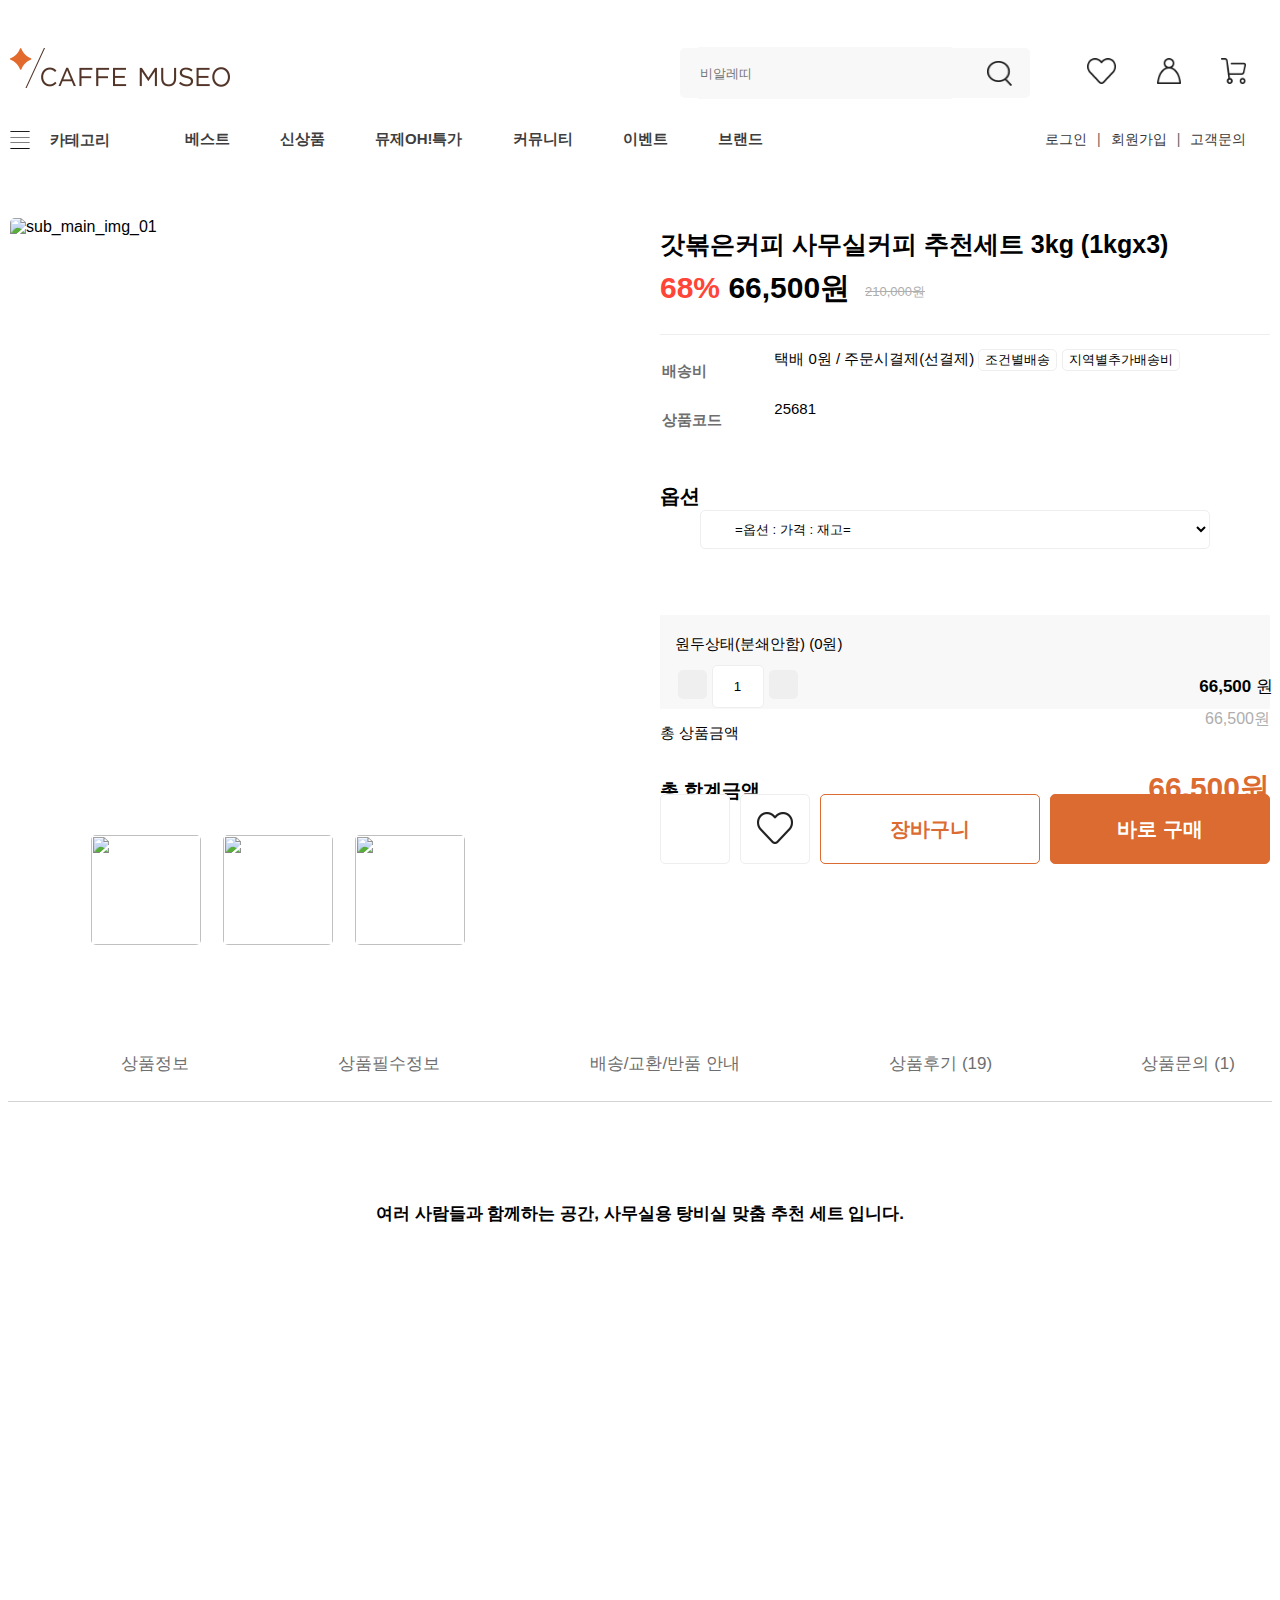
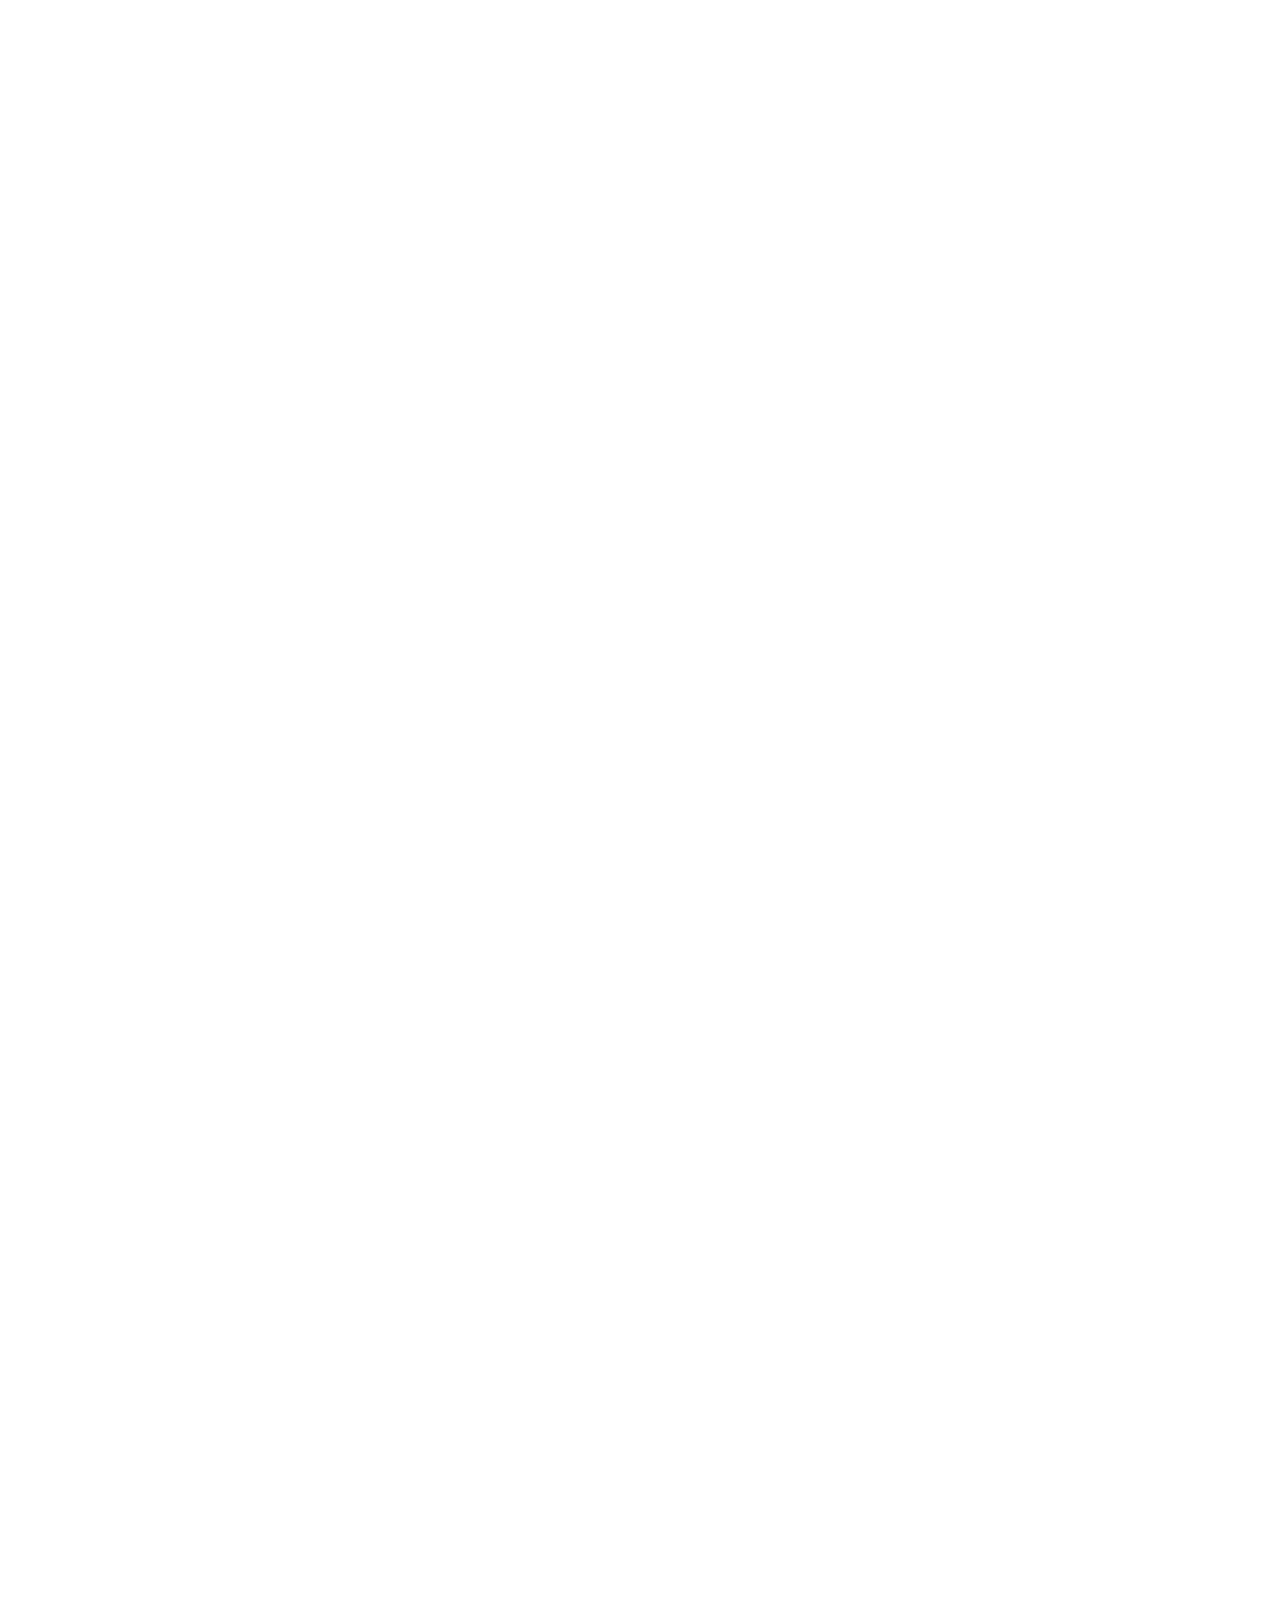
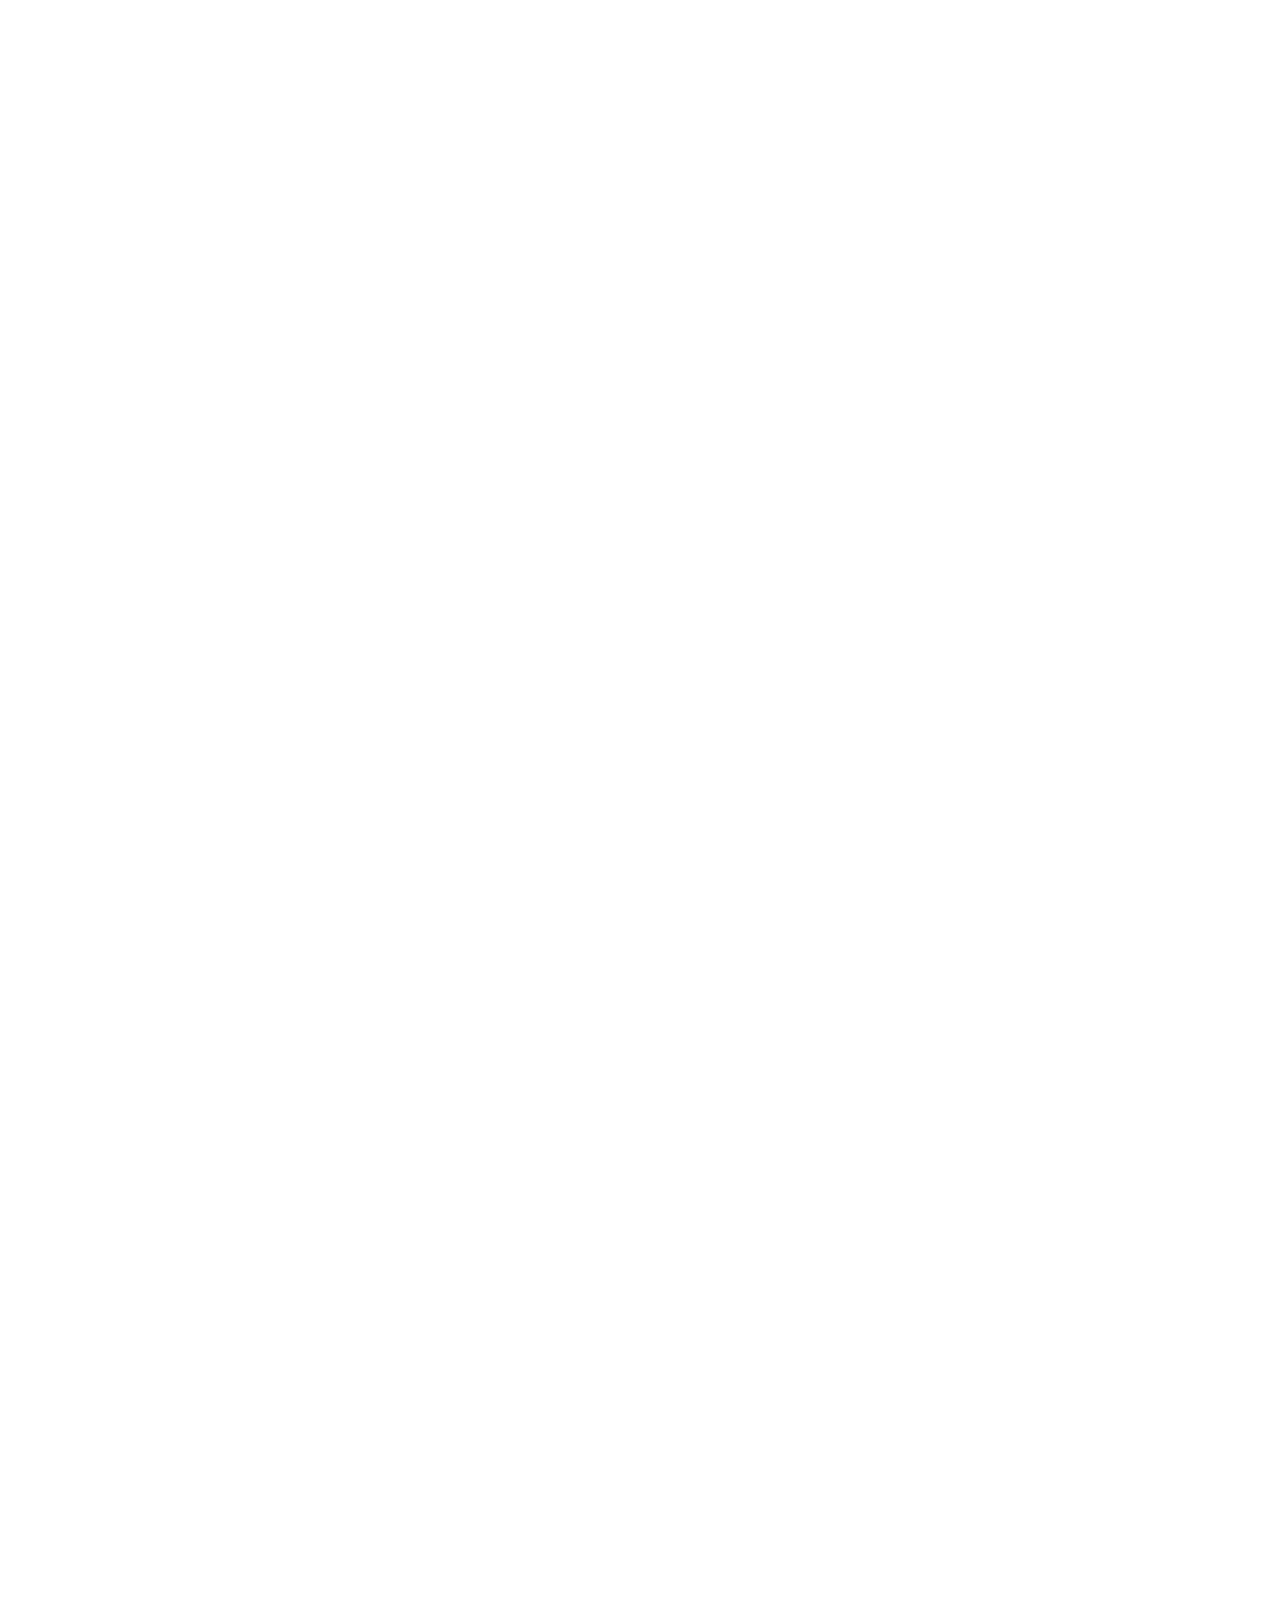
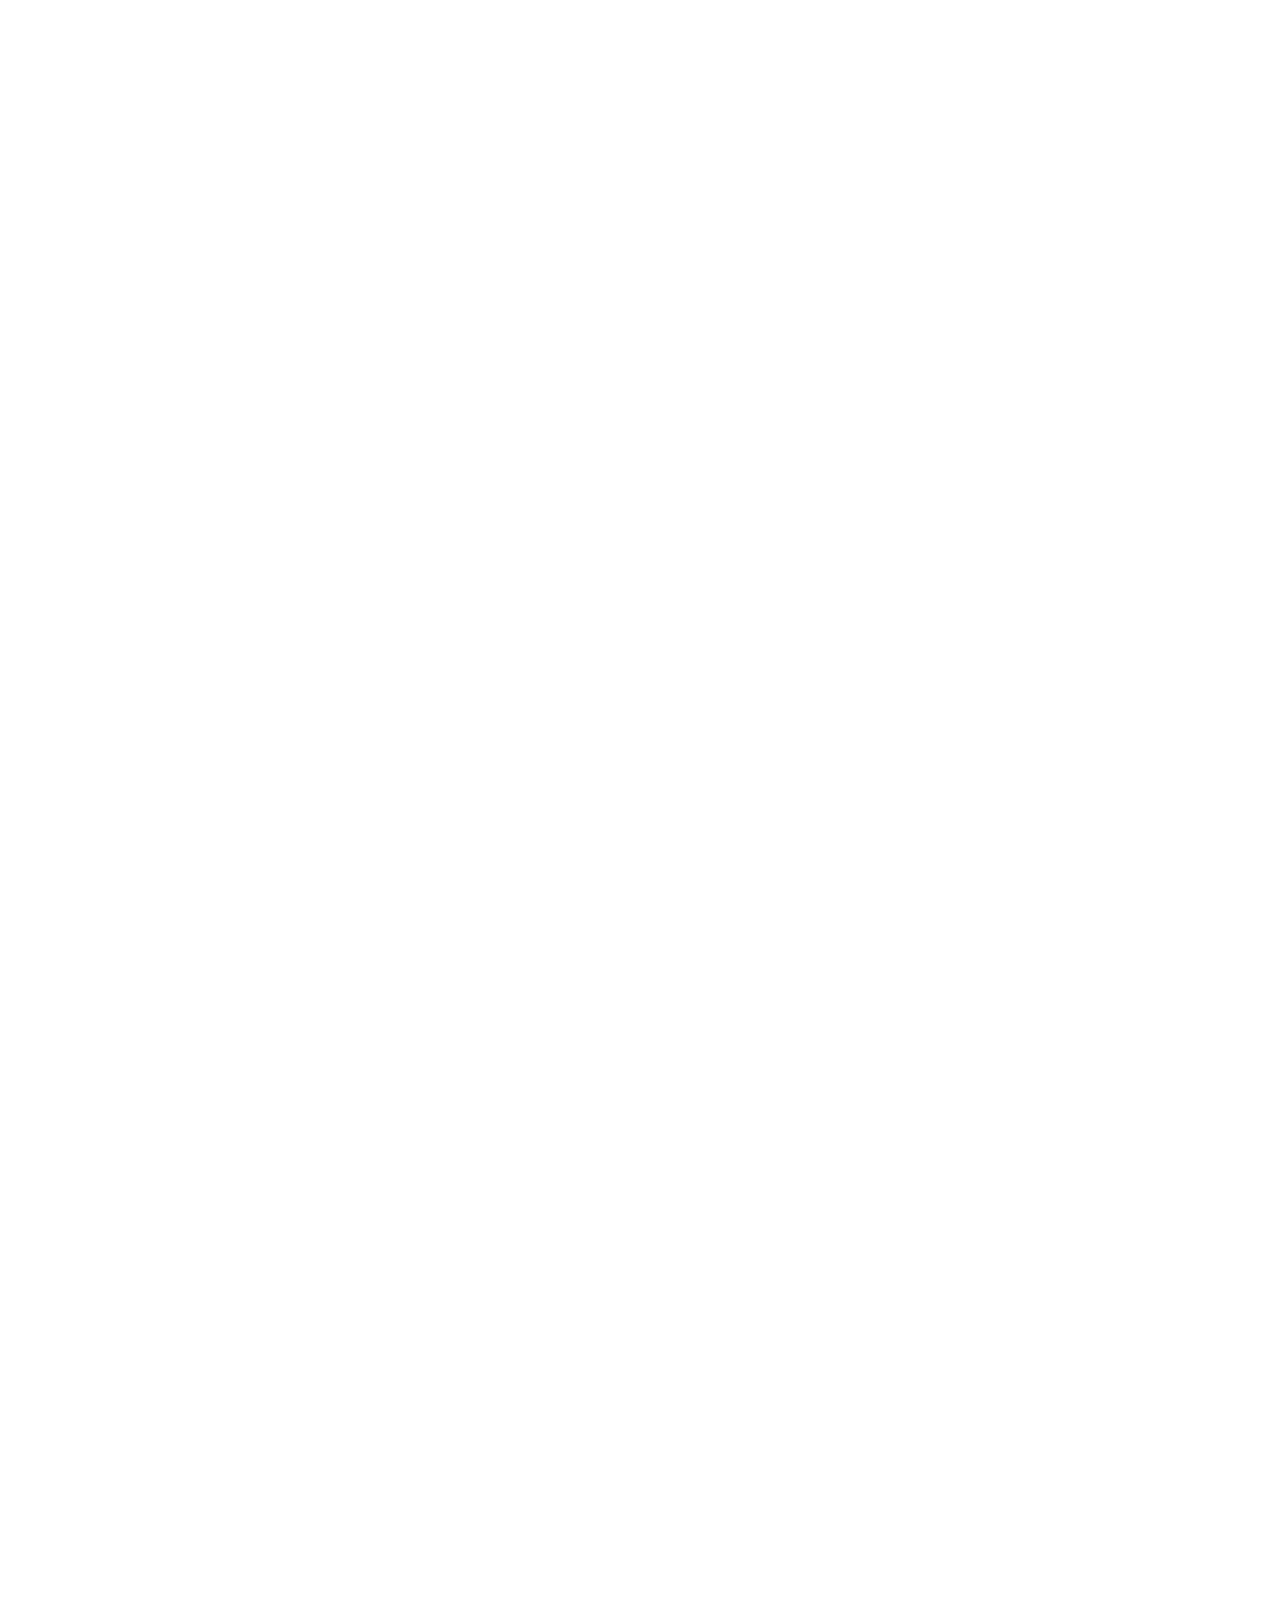
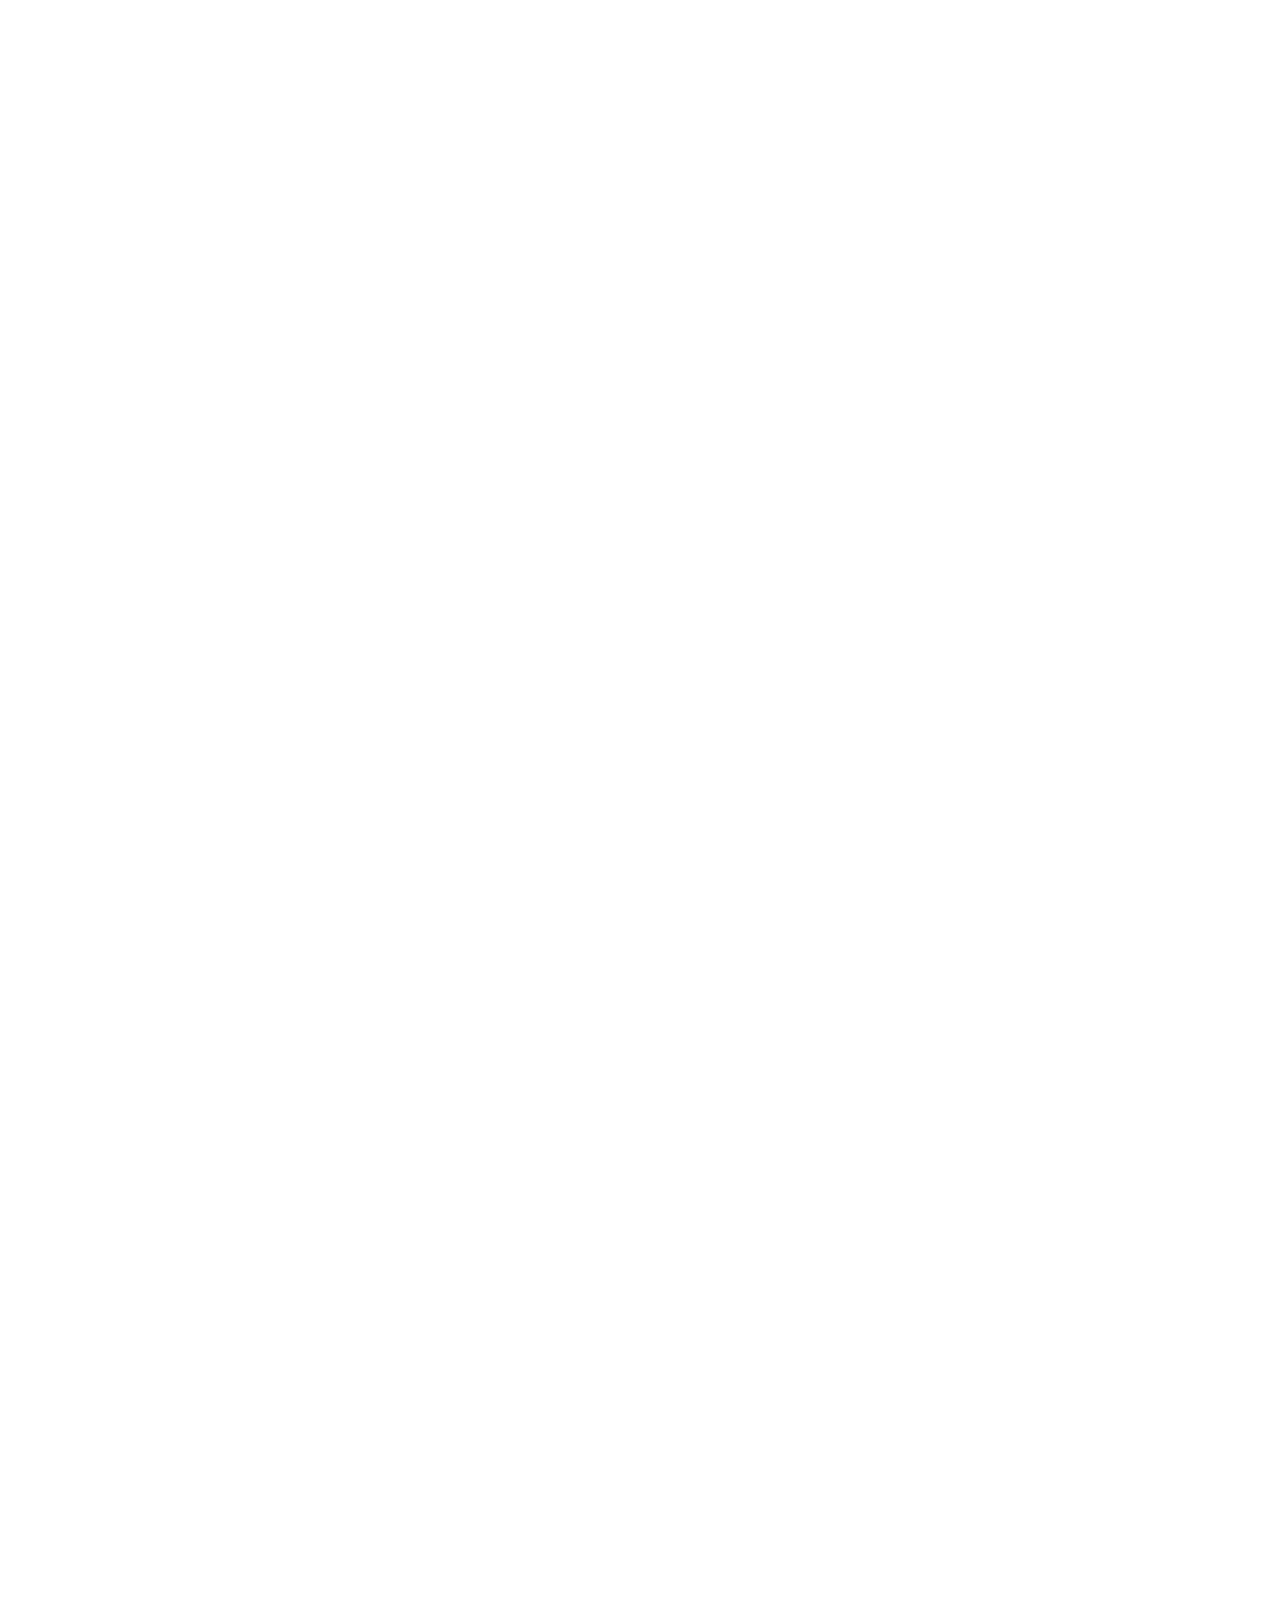
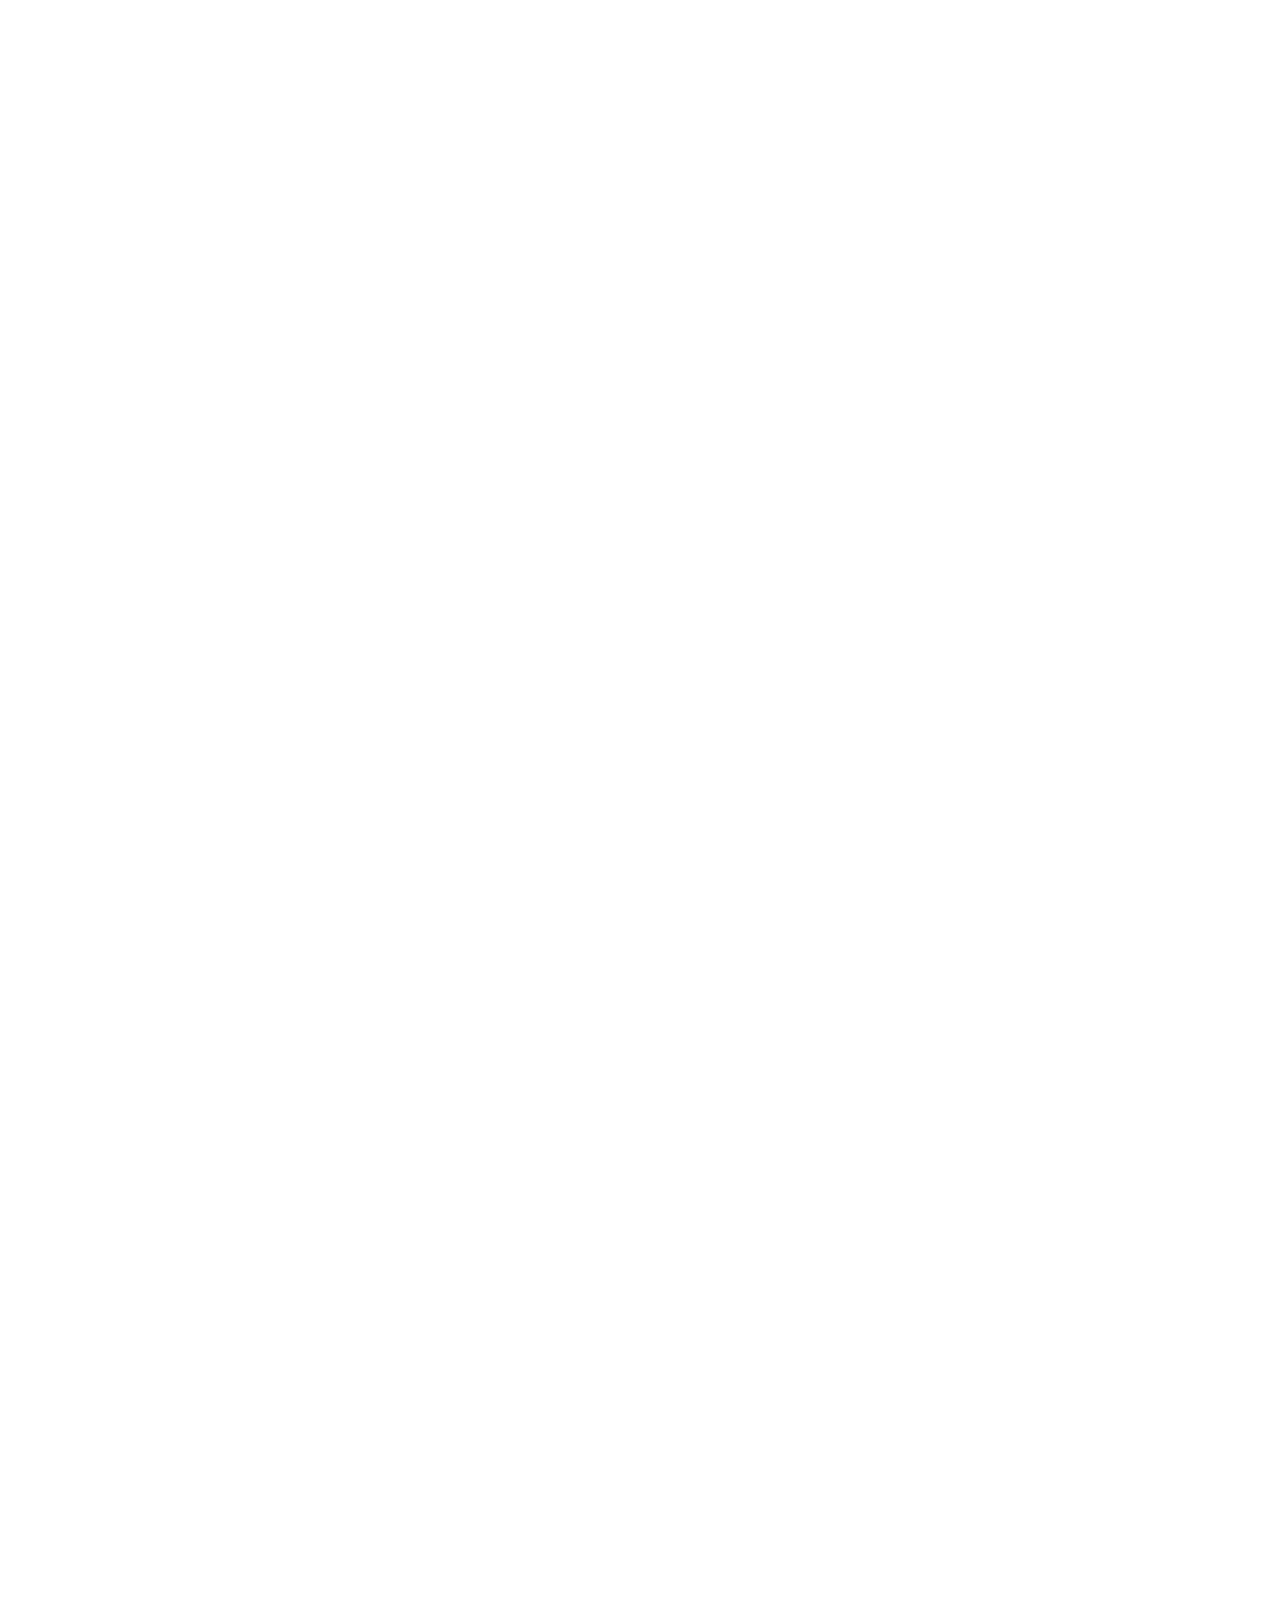
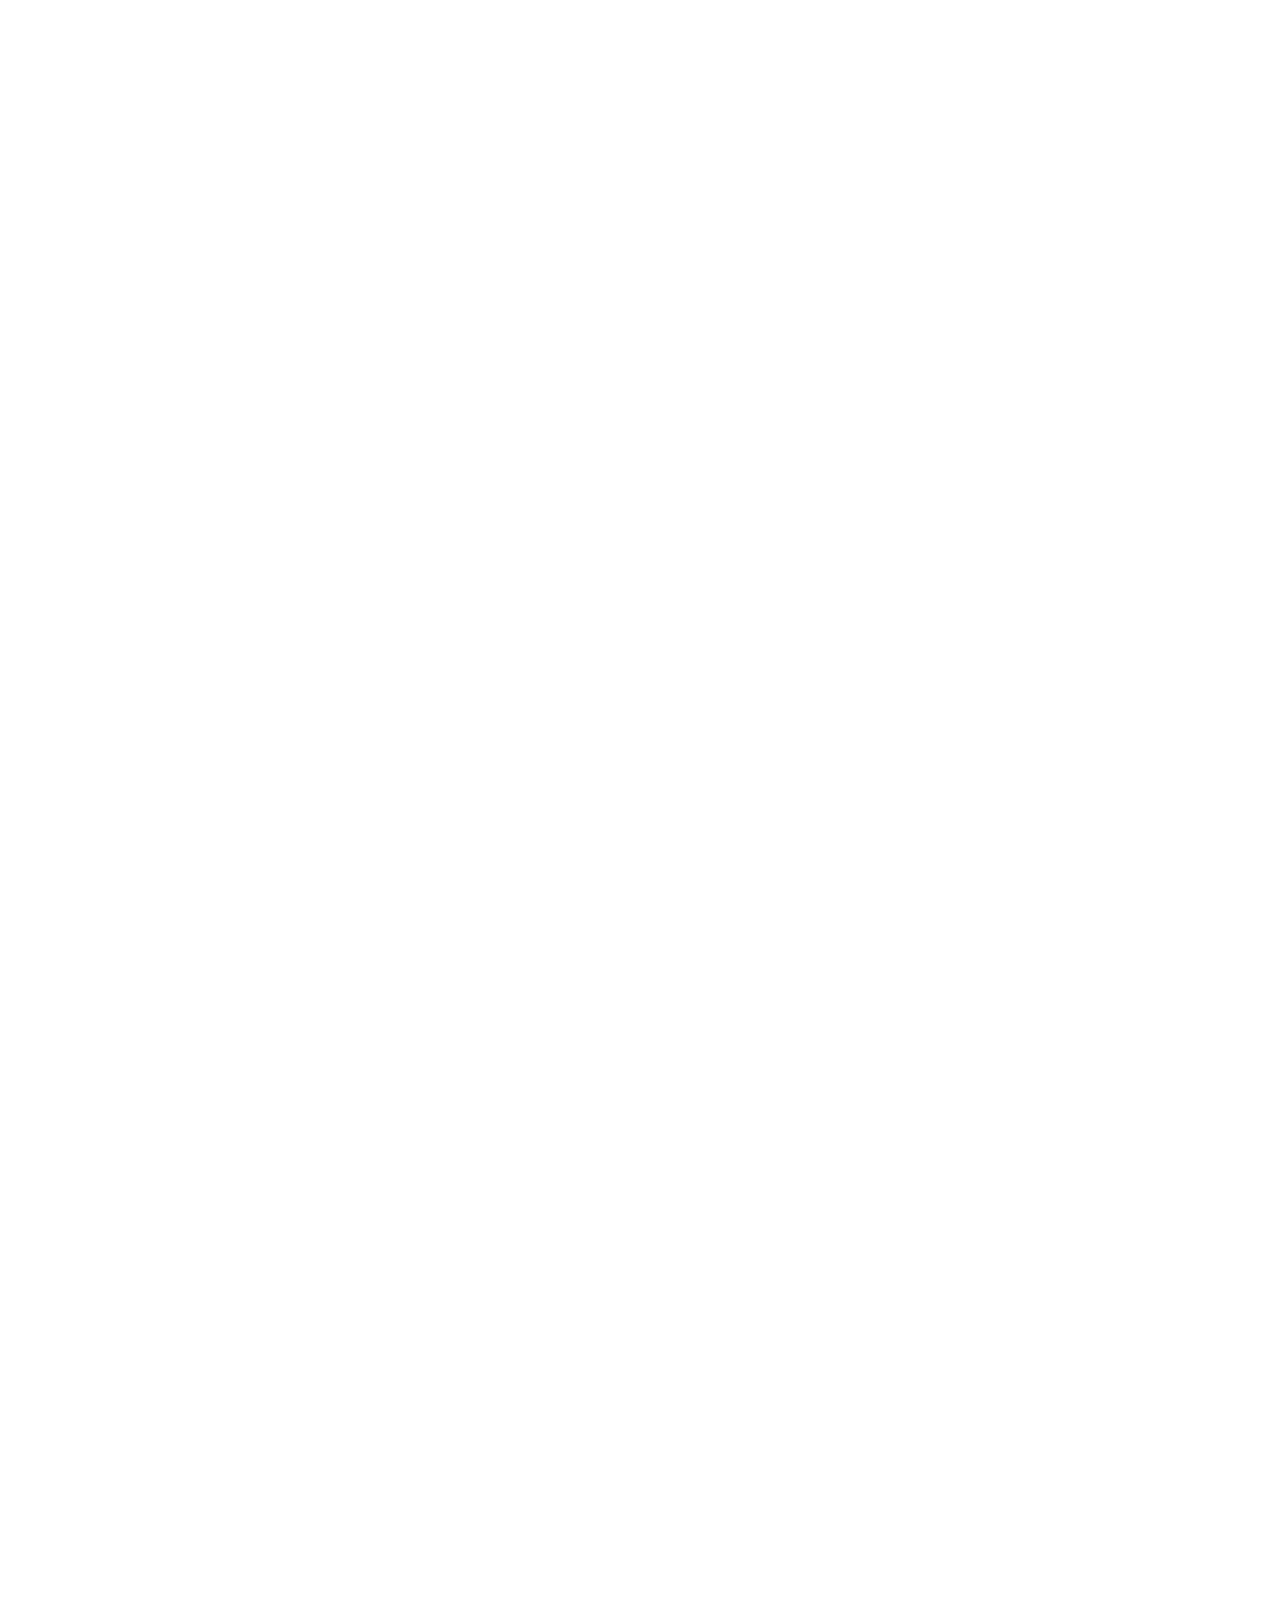
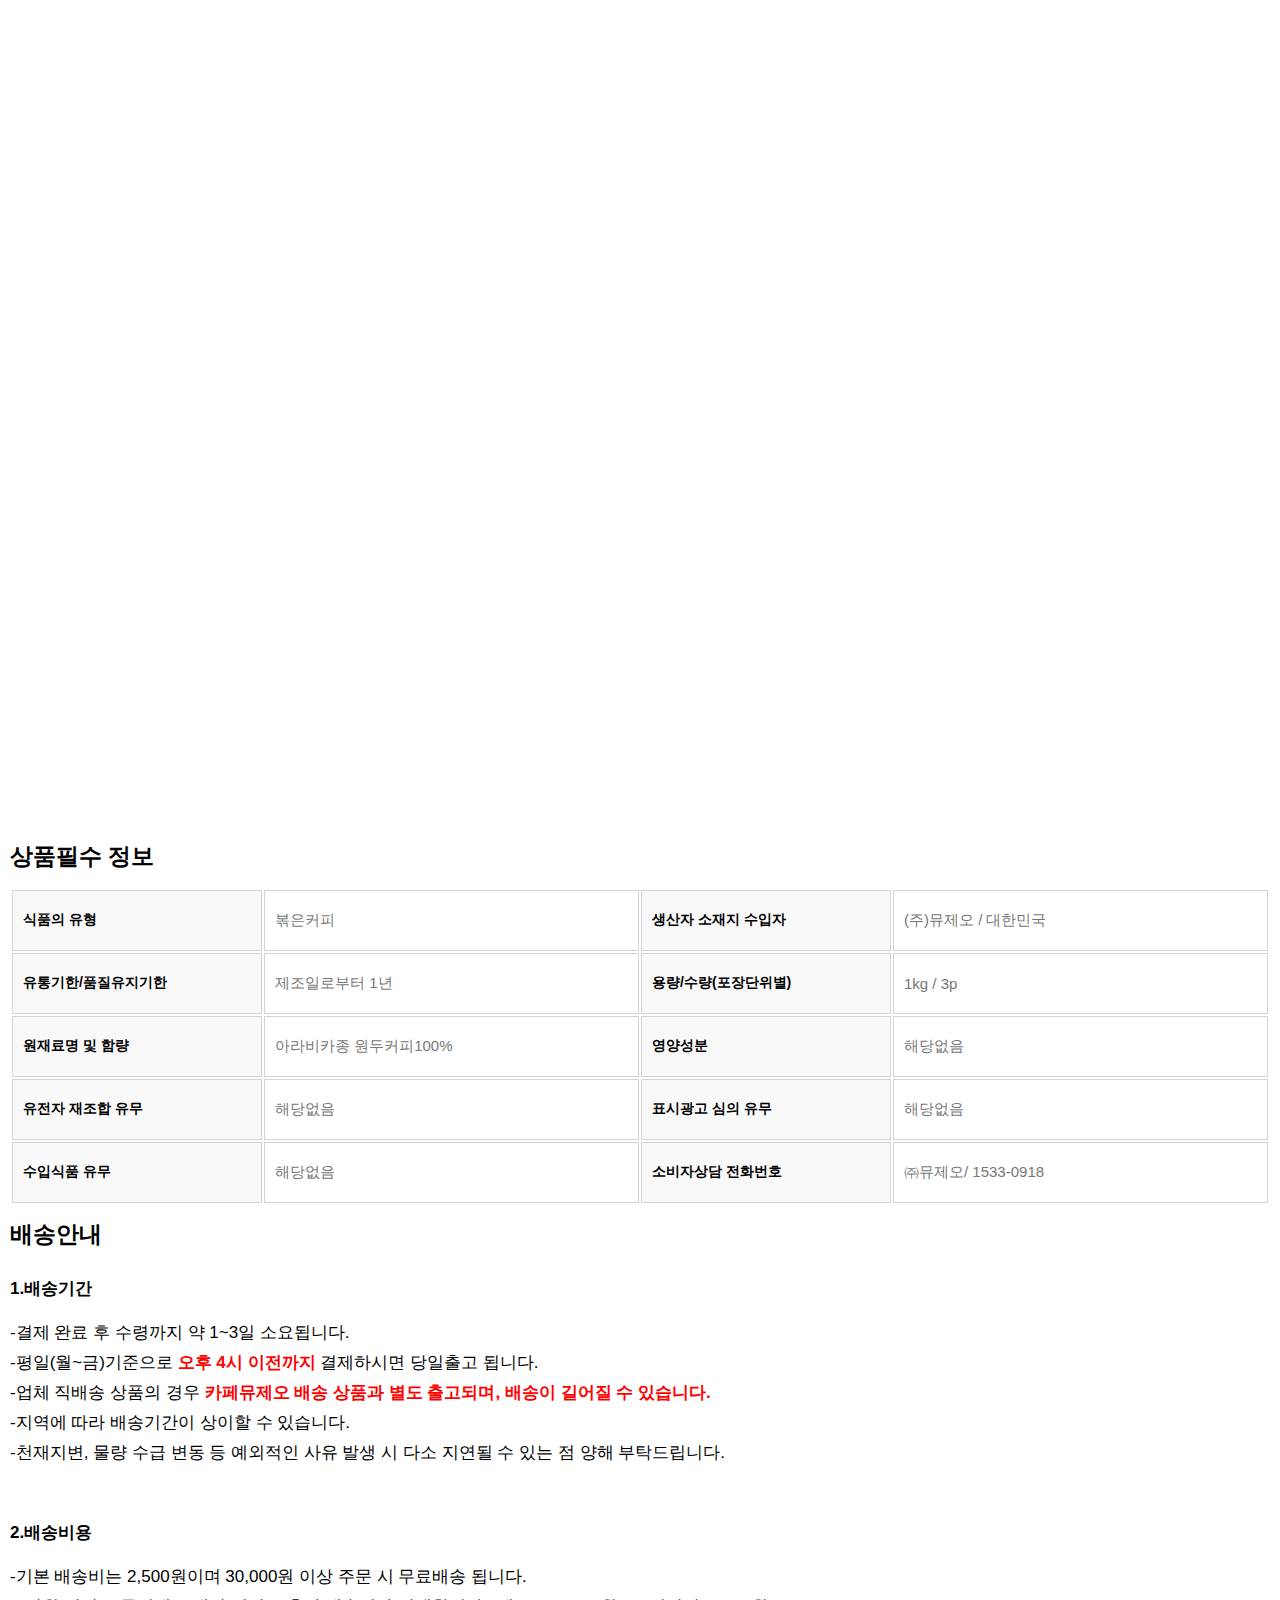
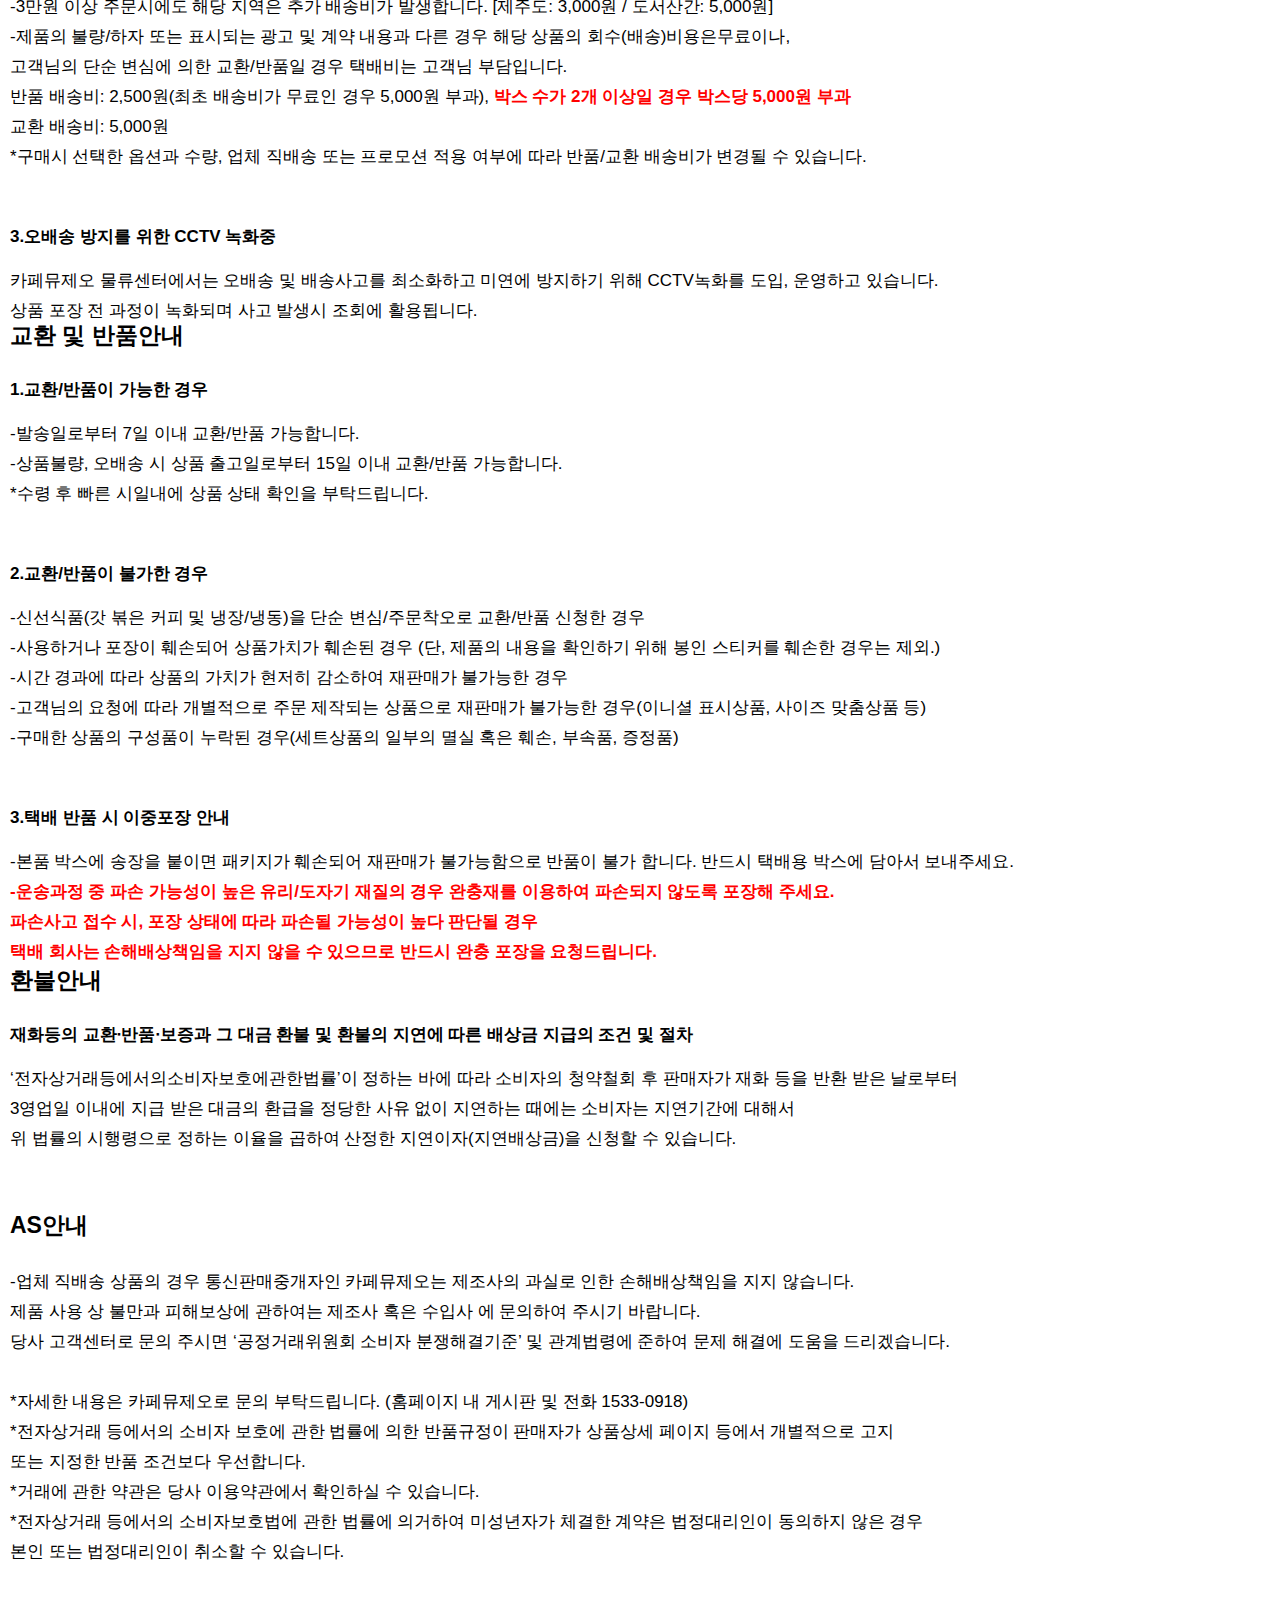
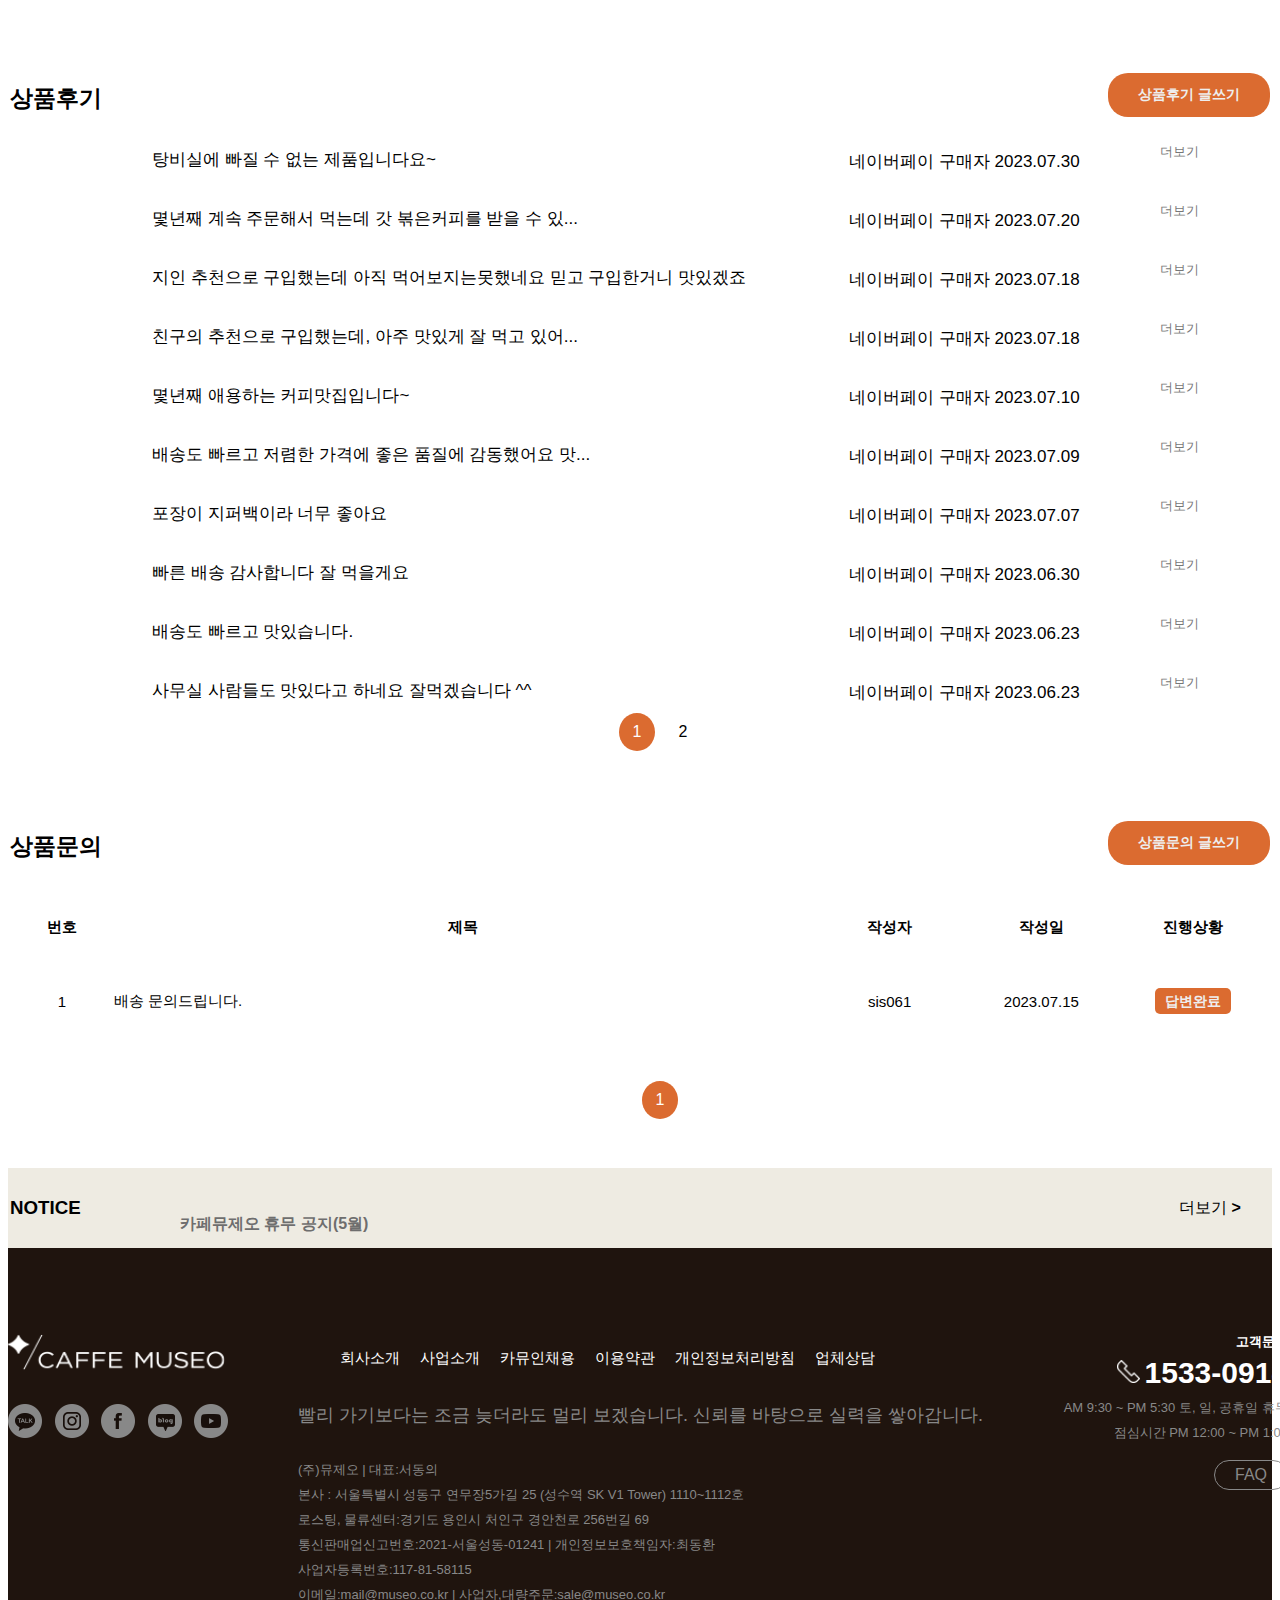
==== commit 6d546fe3: "Update sub.html" ====
--- a/sub.html
+++ b/sub.html
@@ -4,6 +4,7 @@
     <meta charset="UTF-8">
     <meta name="viewport" content="width=device-width, initial-scale=1.0">
     <title>카페뮤제오 갓볶은커피 사무실커피 추천세트 3kg (1kgx3)</title>
+    <link rel="icon" href="img/favicon.ico" type="image/x-icon" rel="shortcut icon">
     <link rel="stylesheet" href="https://cdnjs.cloudflare.com/ajax/libs/meyer-reset/2.0/reset.min.css"> 
     <link rel="stylesheet" href="https://cdnjs.cloudflare.com/ajax/libs/normalize/8.0.1/normalize.min.css">
     <link href="css/common.css" rel="stylesheet">
@@ -679,4 +680,4 @@
         </div>
     </footer>
 </body>
-</html>+</html>
--- a/css/common.css
+++ b/css/common.css
@@ -4,6 +4,10 @@
         font-family: 'Nanum Gothic', sans-serif;
         font-family: 'Noto Sans KR', sans-serif;
         font-family: 'Roboto', sans-serif;
+}
+
+ul, ol, li {
+        list-style:none;
 }
 
 /*--헤더 시작--*/
@@ -437,4 +441,4 @@
         cursor: pointer;
 }
 
-/*--푸터 끝--*/+/*--푸터 끝--*/
--- a/css/sub.css
+++ b/css/sub.css
@@ -1,4 +1,8 @@
 @charset "UTF-8";
+
+ul,ol,li {
+    list-style:none;
+}
 
 section {
     width: 100%;
@@ -647,4 +651,4 @@
     font-weight: bold;
     border-radius: 5px;
     margin: 10px 0;
-}+}
